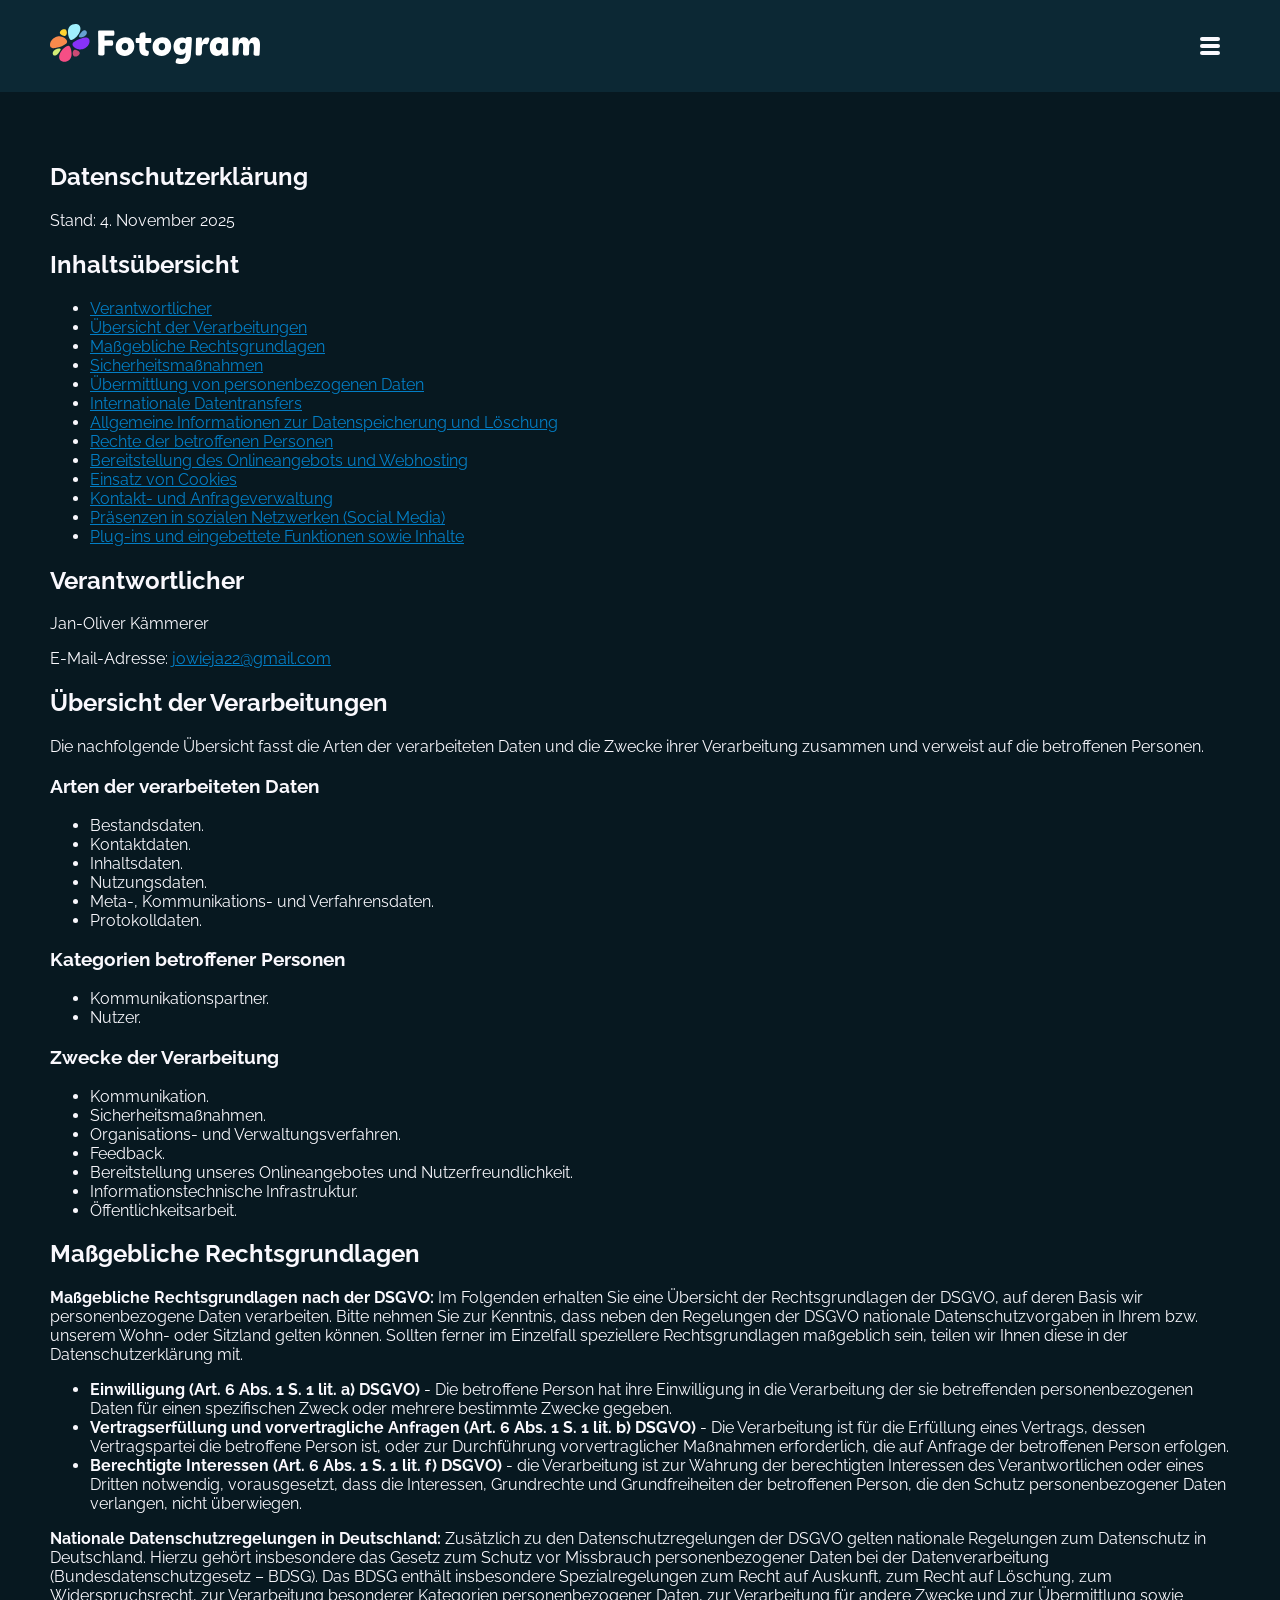
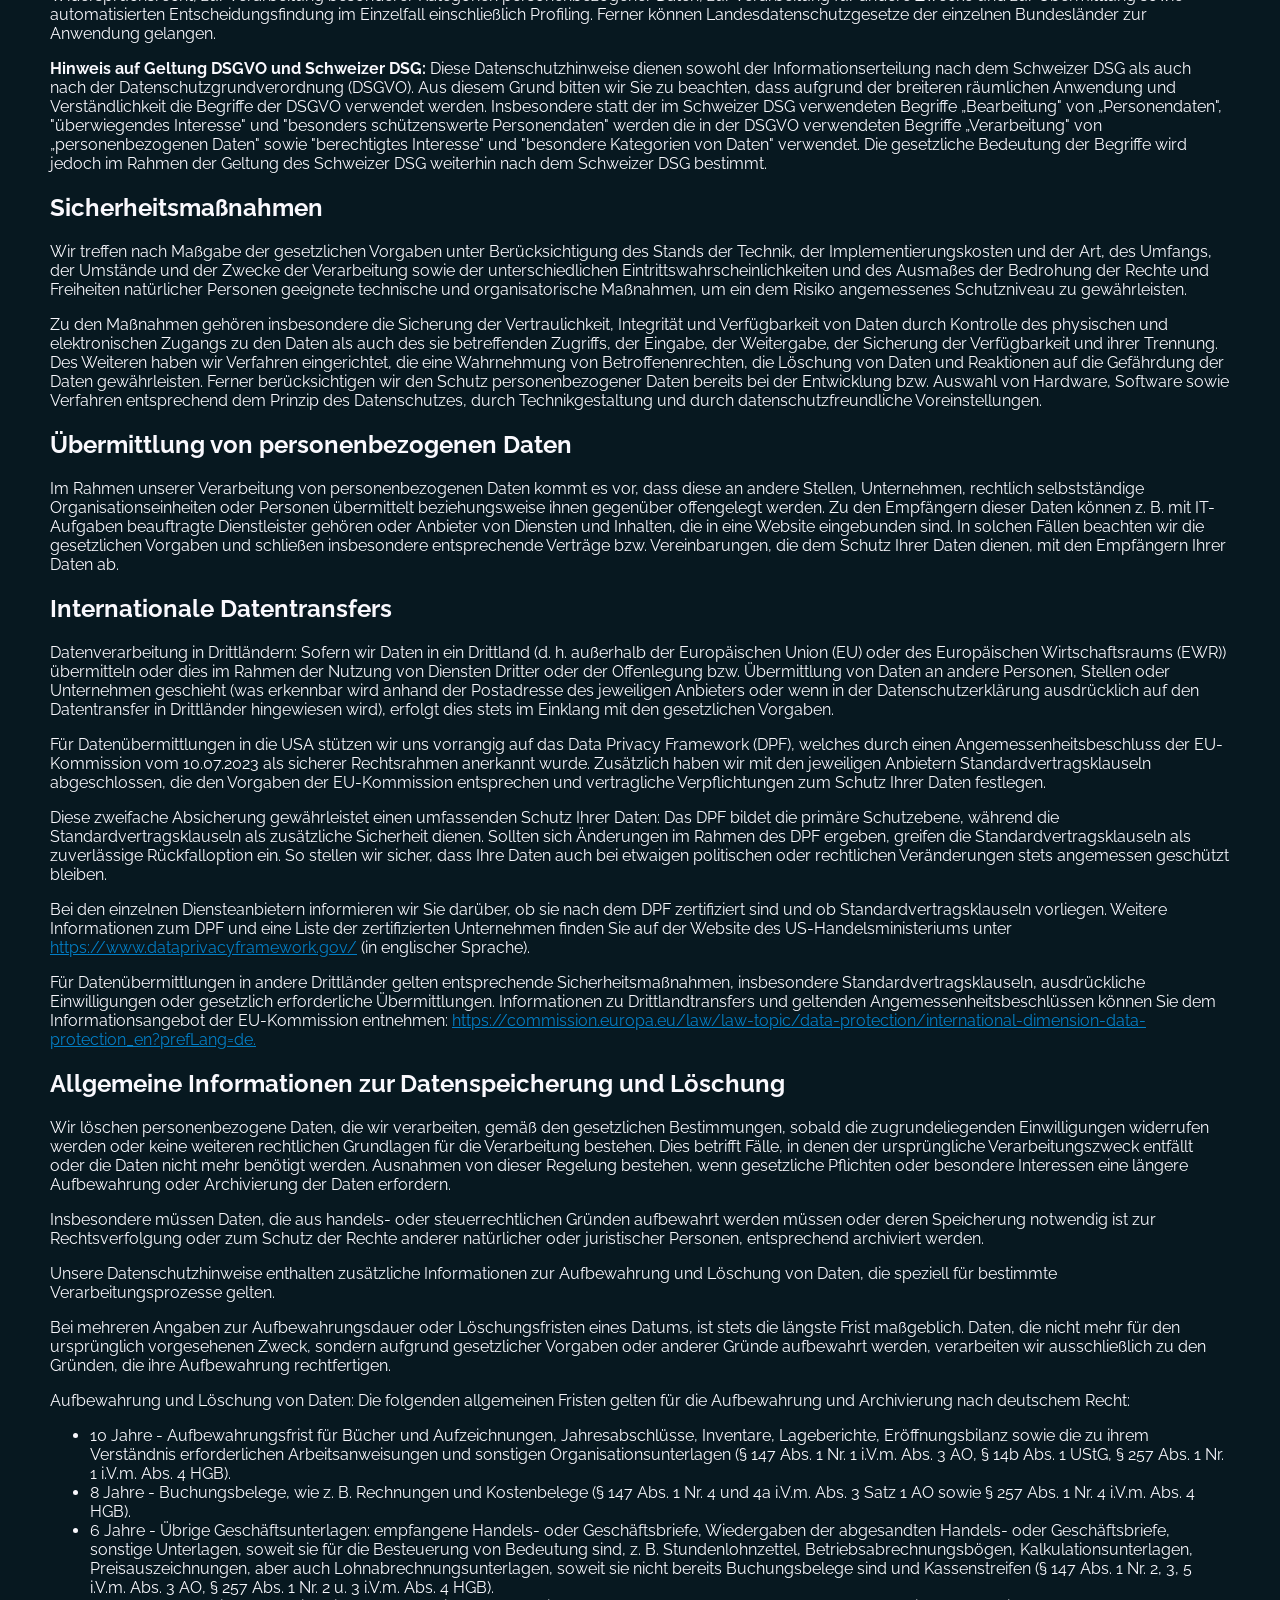
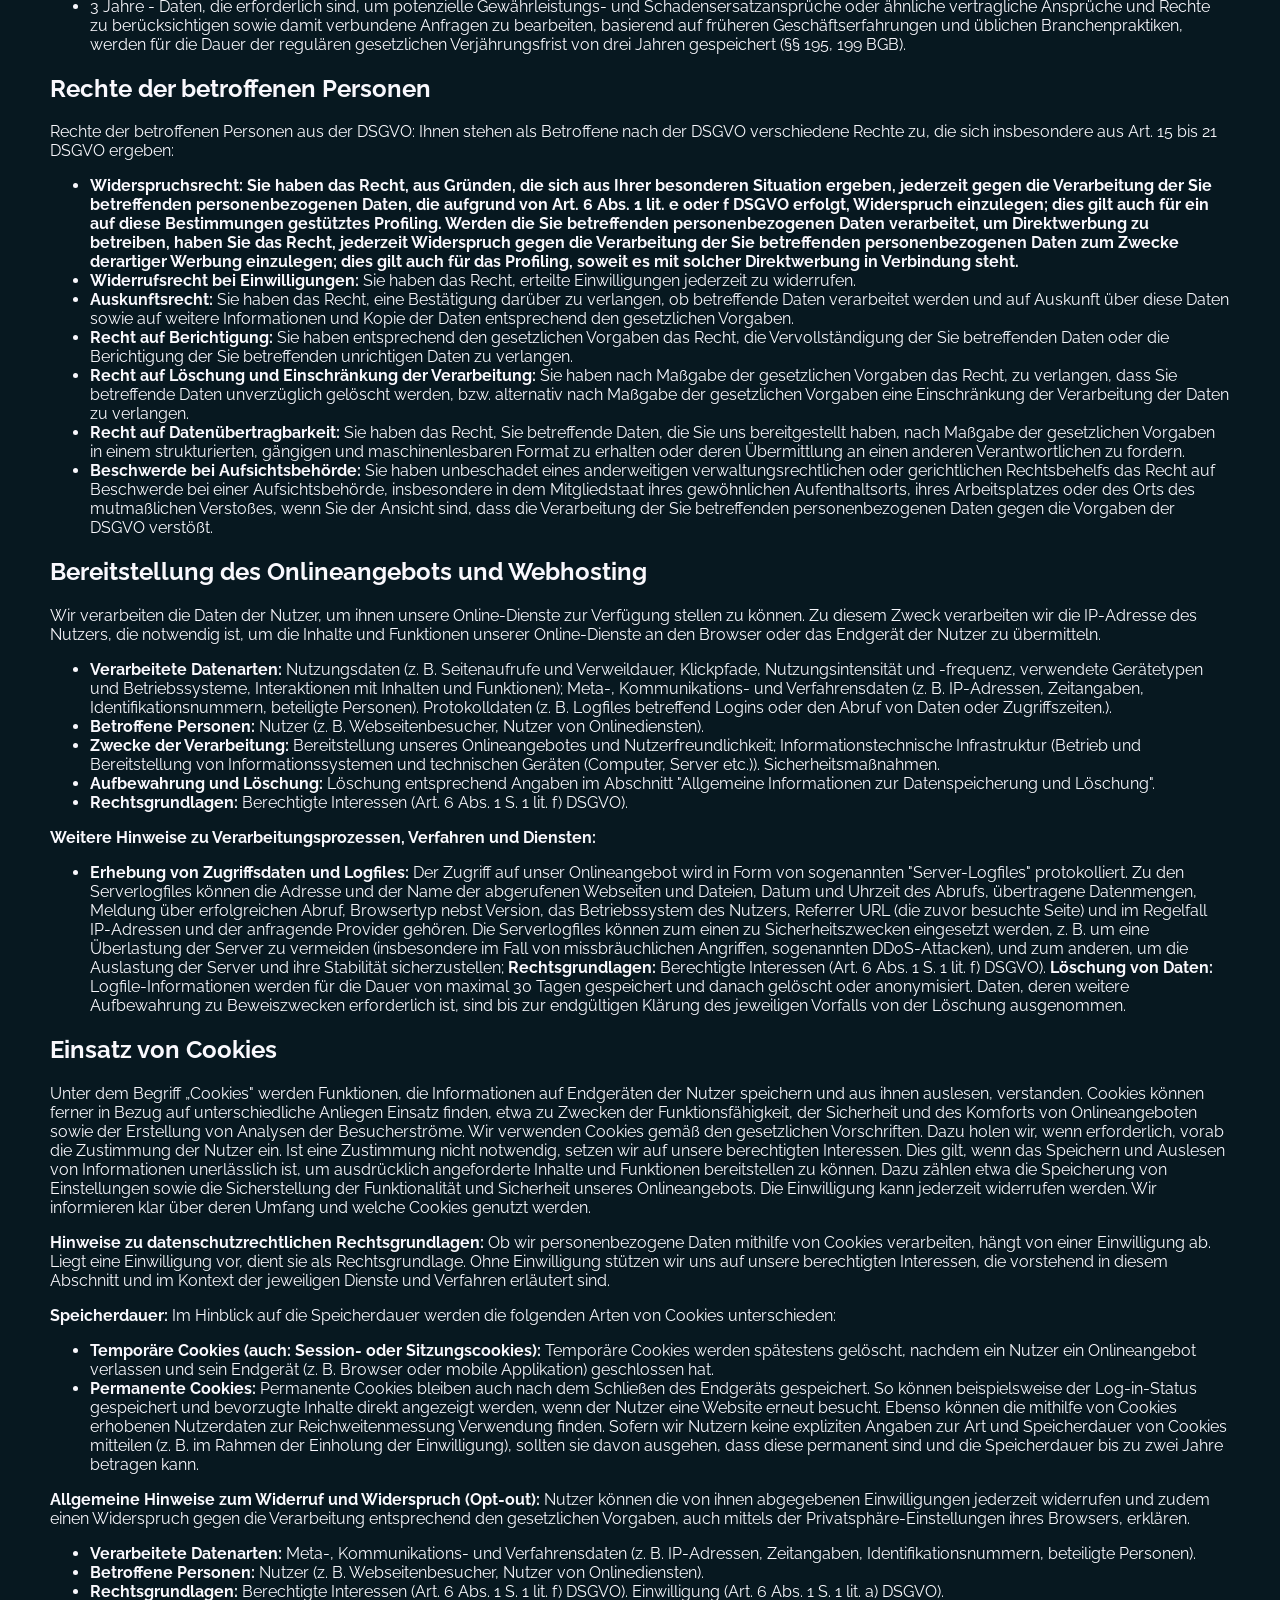
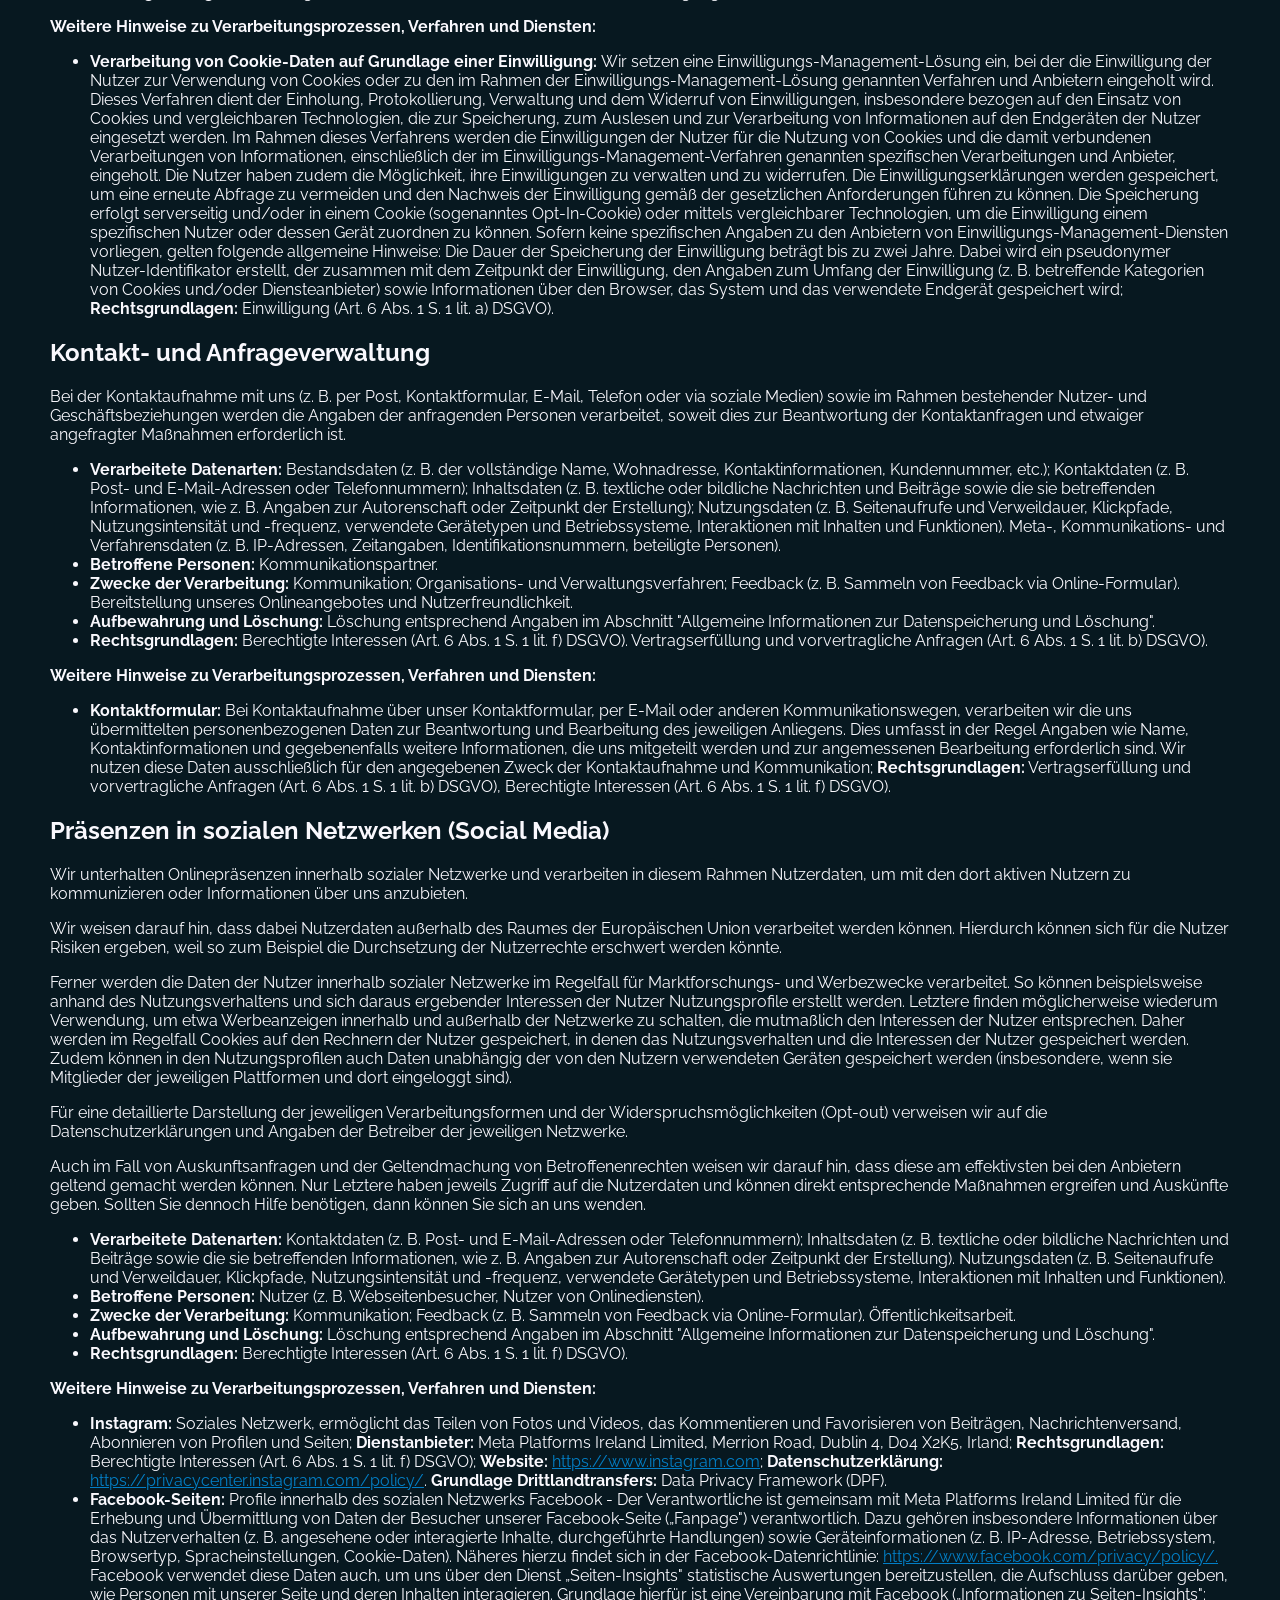
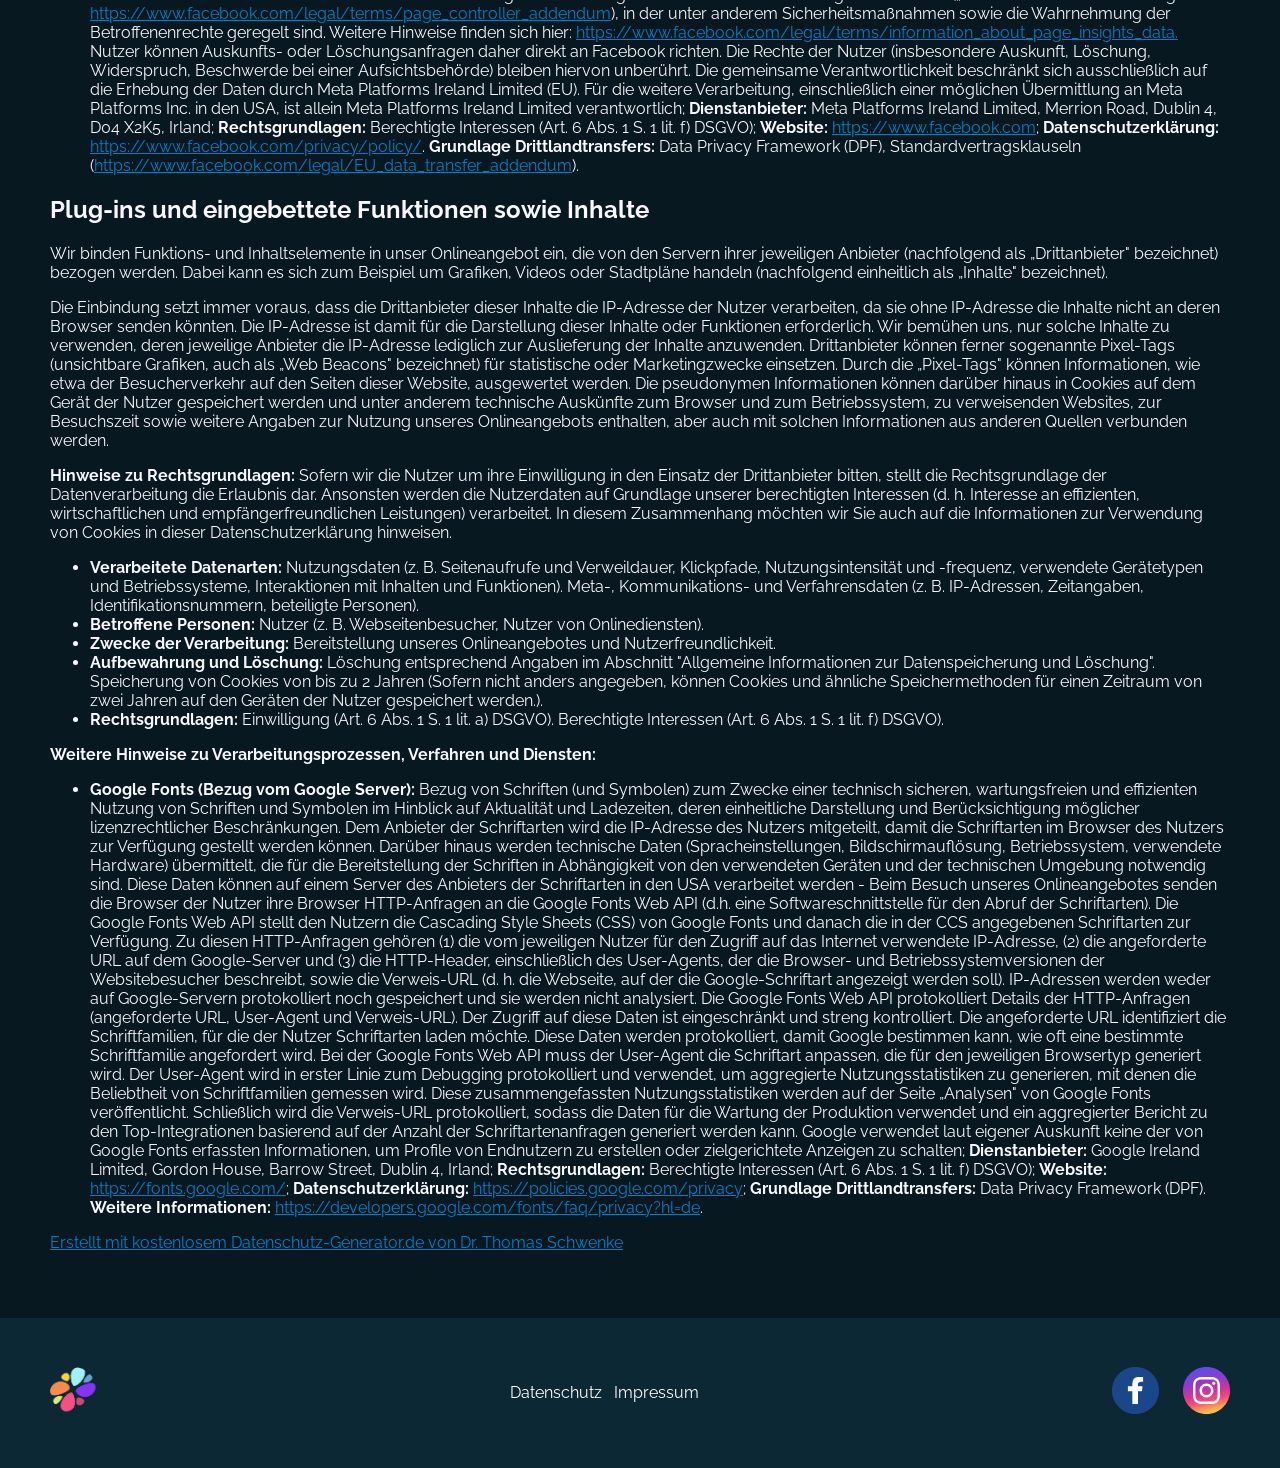
==== datenschutz.html @ 95f873d7 "Datenschutz html erstellt" ====
<!DOCTYPE html>
<html lang="en">

<head>
    <meta charset="UTF-8">
    <meta name="viewport" content="width=device-width, initial-scale=1.0">
    <title>Datenschutz</title>
    <link rel="stylesheet" href="datenschutz.css">
    <link rel="icon" href="/favicon.ico" type="image/x-icon">
    <link rel="icon" type="image/png" href="./img/favicon.png" sizes="32x32">
    <link rel="apple-touch-icon" sizes="180x180" href="./img/favicon.png">
</head>
<body>
    <header>
        <div class="header-content">
            <a href="index.html"><img src="./img/Fotogram_Logo.svg" alt="Fotogram Logo" class="logo-image"></a>

            <button id="menu-toggle" class="menu-toggle" aria-label="Menü öffnen">
                <div class="bar"></div>
                <div class="bar"></div>
                <div class="bar"></div>
            </button>
        </div>

        <div id="side-menu" class="side-menu">
            <nav>
                <ul>
                    <li><a href="index.html">Alle Fotos</a></li>
                    <li><a href="index.html">Alben</a></li>
                    <li><a href="datenschutz.html">Datenschutz</a></li>
                    <li><a href="impressum.html">Impressum</a></li>
                    <li><a href="kontakt.html">Kontakt</a></li> 
                </ul>
            </nav>
        </div>
    </header>

    <main>
    <section class="data-protection-section">
        <h1>Datenschutzerklärung</h1>
        <p>Stand: 4. November 2025</p>
        <h2>Inhaltsübersicht</h2>
        <ul class="index">
            <li><a class="index-link" href="#m3">Verantwortlicher</a></li>
            <li><a class="index-link" href="#mOverview">Übersicht der Verarbeitungen</a></li>
            <li><a class="index-link" href="#m2427">Maßgebliche Rechtsgrundlagen</a></li>
            <li><a class="index-link" href="#m27">Sicherheitsmaßnahmen</a></li>
            <li><a class="index-link" href="#m25">Übermittlung von personenbezogenen Daten</a></li>
            <li><a class="index-link" href="#m24">Internationale Datentransfers</a></li>
            <li><a class="index-link" href="#m12">Allgemeine Informationen zur Datenspeicherung und Löschung</a></li>
            <li><a class="index-link" href="#m10">Rechte der betroffenen Personen</a></li>
            <li><a class="index-link" href="#m225">Bereitstellung des Onlineangebots und Webhosting</a></li>
            <li><a class="index-link" href="#m134">Einsatz von Cookies</a></li>
            <li><a class="index-link" href="#m182">Kontakt- und Anfrageverwaltung</a></li>
            <li><a class="index-link" href="#m136">Präsenzen in sozialen Netzwerken (Social Media)</a></li>
            <li><a class="index-link" href="#m328">Plug-ins und eingebettete Funktionen sowie Inhalte</a></li>
        </ul>
        <h2 id="m3">Verantwortlicher</h2>
        <p>Jan-Oliver Kämmerer</p>
        <p>E-Mail-Adresse: <a href="mailto:jowieja22@gmail.com">jowieja22@gmail.com</a></p>

        <h2 id="mOverview">Übersicht der Verarbeitungen</h2>
        <p>Die nachfolgende Übersicht fasst die Arten der verarbeiteten Daten und die Zwecke ihrer Verarbeitung zusammen und verweist auf die betroffenen Personen.</p>
        <h3>Arten der verarbeiteten Daten</h3>
        <ul>
            <li>Bestandsdaten.</li>
            <li>Kontaktdaten.</li>
            <li>Inhaltsdaten.</li>
            <li>Nutzungsdaten.</li>
            <li>Meta-, Kommunikations- und Verfahrensdaten.</li>
            <li>Protokolldaten.</li>
        </ul>
        <h3>Kategorien betroffener Personen</h3>
        <ul>
            <li>Kommunikationspartner.</li>
            <li>Nutzer.</li>
        </ul>
        <h3>Zwecke der Verarbeitung</h3>
        <ul>
            <li>Kommunikation.</li>
            <li>Sicherheitsmaßnahmen.</li>
            <li>Organisations- und Verwaltungsverfahren.</li>
            <li>Feedback.</li>
            <li>Bereitstellung unseres Onlineangebotes und Nutzerfreundlichkeit.</li>
            <li>Informationstechnische Infrastruktur.</li>
            <li>Öffentlichkeitsarbeit.</li>
        </ul>
        <h2 id="m2427">Maßgebliche Rechtsgrundlagen</h2>
        <p><strong>Maßgebliche Rechtsgrundlagen nach der DSGVO: </strong>Im Folgenden erhalten Sie eine Übersicht der Rechtsgrundlagen der DSGVO, auf deren Basis wir personenbezogene Daten verarbeiten. Bitte nehmen Sie zur Kenntnis, dass neben den Regelungen
            der DSGVO nationale Datenschutzvorgaben in Ihrem bzw. unserem Wohn- oder Sitzland gelten können. Sollten ferner im Einzelfall speziellere Rechtsgrundlagen maßgeblich sein, teilen wir Ihnen diese in der Datenschutzerklärung mit.</p>
        <ul>
            <li><strong>Einwilligung (Art. 6 Abs. 1 S. 1 lit. a) DSGVO)</strong> - Die betroffene Person hat ihre Einwilligung in die Verarbeitung der sie betreffenden personenbezogenen Daten für einen spezifischen Zweck oder mehrere bestimmte Zwecke gegeben.</li>
            <li><strong>Vertragserfüllung und vorvertragliche Anfragen (Art. 6 Abs. 1 S. 1 lit. b) DSGVO)</strong> - Die Verarbeitung ist für die Erfüllung eines Vertrags, dessen Vertragspartei die betroffene Person ist, oder zur Durchführung vorvertraglicher
                Maßnahmen erforderlich, die auf Anfrage der betroffenen Person erfolgen.</li>
            <li><strong>Berechtigte Interessen (Art. 6 Abs. 1 S. 1 lit. f) DSGVO)</strong> - die Verarbeitung ist zur Wahrung der berechtigten Interessen des Verantwortlichen oder eines Dritten notwendig, vorausgesetzt, dass die Interessen, Grundrechte und
                Grundfreiheiten der betroffenen Person, die den Schutz personenbezogener Daten verlangen, nicht überwiegen.</li>
        </ul>
        <p><strong>Nationale Datenschutzregelungen in Deutschland: </strong>Zusätzlich zu den Datenschutzregelungen der DSGVO gelten nationale Regelungen zum Datenschutz in Deutschland. Hierzu gehört insbesondere das Gesetz zum Schutz vor Missbrauch personenbezogener
            Daten bei der Datenverarbeitung (Bundesdatenschutzgesetz – BDSG). Das BDSG enthält insbesondere Spezialregelungen zum Recht auf Auskunft, zum Recht auf Löschung, zum Widerspruchsrecht, zur Verarbeitung besonderer Kategorien personenbezogener
            Daten, zur Verarbeitung für andere Zwecke und zur Übermittlung sowie automatisierten Entscheidungsfindung im Einzelfall einschließlich Profiling. Ferner können Landesdatenschutzgesetze der einzelnen Bundesländer zur Anwendung gelangen.</p>
        <p><strong>Hinweis auf Geltung DSGVO und Schweizer DSG: </strong>Diese Datenschutzhinweise dienen sowohl der Informationserteilung nach dem Schweizer DSG als auch nach der Datenschutzgrundverordnung (DSGVO). Aus diesem Grund bitten wir Sie zu beachten,
            dass aufgrund der breiteren räumlichen Anwendung und Verständlichkeit die Begriffe der DSGVO verwendet werden. Insbesondere statt der im Schweizer DSG verwendeten Begriffe „Bearbeitung" von „Personendaten", "überwiegendes Interesse" und "besonders
            schützenswerte Personendaten" werden die in der DSGVO verwendeten Begriffe „Verarbeitung" von „personenbezogenen Daten" sowie "berechtigtes Interesse" und "besondere Kategorien von Daten" verwendet. Die gesetzliche Bedeutung der Begriffe wird
            jedoch im Rahmen der Geltung des Schweizer DSG weiterhin nach dem Schweizer DSG bestimmt.</p>

        <h2 id="m27">Sicherheitsmaßnahmen</h2>
        <p>Wir treffen nach Maßgabe der gesetzlichen Vorgaben unter Berücksichtigung des Stands der Technik, der Implementierungskosten und der Art, des Umfangs, der Umstände und der Zwecke der Verarbeitung sowie der unterschiedlichen Eintrittswahrscheinlichkeiten
            und des Ausmaßes der Bedrohung der Rechte und Freiheiten natürlicher Personen geeignete technische und organisatorische Maßnahmen, um ein dem Risiko angemessenes Schutzniveau zu gewährleisten.</p>
        <p>Zu den Maßnahmen gehören insbesondere die Sicherung der Vertraulichkeit, Integrität und Verfügbarkeit von Daten durch Kontrolle des physischen und elektronischen Zugangs zu den Daten als auch des sie betreffenden Zugriffs, der Eingabe, der Weitergabe,
            der Sicherung der Verfügbarkeit und ihrer Trennung. Des Weiteren haben wir Verfahren eingerichtet, die eine Wahrnehmung von Betroffenenrechten, die Löschung von Daten und Reaktionen auf die Gefährdung der Daten gewährleisten. Ferner berücksichtigen
            wir den Schutz personenbezogener Daten bereits bei der Entwicklung bzw. Auswahl von Hardware, Software sowie Verfahren entsprechend dem Prinzip des Datenschutzes, durch Technikgestaltung und durch datenschutzfreundliche Voreinstellungen.</p>

        <h2 id="m25">Übermittlung von personenbezogenen Daten</h2>
        <p>Im Rahmen unserer Verarbeitung von personenbezogenen Daten kommt es vor, dass diese an andere Stellen, Unternehmen, rechtlich selbstständige Organisationseinheiten oder Personen übermittelt beziehungsweise ihnen gegenüber offengelegt werden. Zu
            den Empfängern dieser Daten können z. B. mit IT-Aufgaben beauftragte Dienstleister gehören oder Anbieter von Diensten und Inhalten, die in eine Website eingebunden sind. In solchen Fällen beachten wir die gesetzlichen Vorgaben und schließen
            insbesondere entsprechende Verträge bzw. Vereinbarungen, die dem Schutz Ihrer Daten dienen, mit den Empfängern Ihrer Daten ab.</p>

        <h2 id="m24">Internationale Datentransfers</h2>
        <p>Datenverarbeitung in Drittländern: Sofern wir Daten in ein Drittland (d. h. außerhalb der Europäischen Union (EU) oder des Europäischen Wirtschaftsraums (EWR)) übermitteln oder dies im Rahmen der Nutzung von Diensten Dritter oder der Offenlegung
            bzw. Übermittlung von Daten an andere Personen, Stellen oder Unternehmen geschieht (was erkennbar wird anhand der Postadresse des jeweiligen Anbieters oder wenn in der Datenschutzerklärung ausdrücklich auf den Datentransfer in Drittländer
            hingewiesen wird), erfolgt dies stets im Einklang mit den gesetzlichen Vorgaben.</p>
        <p>Für Datenübermittlungen in die USA stützen wir uns vorrangig auf das Data Privacy Framework (DPF), welches durch einen Angemessenheitsbeschluss der EU-Kommission vom 10.07.2023 als sicherer Rechtsrahmen anerkannt wurde. Zusätzlich haben wir mit
            den jeweiligen Anbietern Standardvertragsklauseln abgeschlossen, die den Vorgaben der EU-Kommission entsprechen und vertragliche Verpflichtungen zum Schutz Ihrer Daten festlegen.</p>
        <p>Diese zweifache Absicherung gewährleistet einen umfassenden Schutz Ihrer Daten: Das DPF bildet die primäre Schutzebene, während die Standardvertragsklauseln als zusätzliche Sicherheit dienen. Sollten sich Änderungen im Rahmen des DPF ergeben,
            greifen die Standardvertragsklauseln als zuverlässige Rückfalloption ein. So stellen wir sicher, dass Ihre Daten auch bei etwaigen politischen oder rechtlichen Veränderungen stets angemessen geschützt bleiben.</p>
        <p>Bei den einzelnen Diensteanbietern informieren wir Sie darüber, ob sie nach dem DPF zertifiziert sind und ob Standardvertragsklauseln vorliegen. Weitere Informationen zum DPF und eine Liste der zertifizierten Unternehmen finden Sie auf der Website
            des US-Handelsministeriums unter <a href="https://www.dataprivacyframework.gov/" target="_blank">https://www.dataprivacyframework.gov/</a> (in englischer Sprache).</p>
        <p>Für Datenübermittlungen in andere Drittländer gelten entsprechende Sicherheitsmaßnahmen, insbesondere Standardvertragsklauseln, ausdrückliche Einwilligungen oder gesetzlich erforderliche Übermittlungen. Informationen zu Drittlandtransfers und
            geltenden Angemessenheitsbeschlüssen können Sie dem Informationsangebot der EU-Kommission entnehmen: <a href="https://commission.europa.eu/law/law-topic/data-protection/international-dimension-data-protection_en?prefLang=de" target="_blank">https://commission.europa.eu/law/law-topic/data-protection/international-dimension-data-protection_en?prefLang=de.</a></p>

        <h2 id="m12">Allgemeine Informationen zur Datenspeicherung und Löschung</h2>
        <p>Wir löschen personenbezogene Daten, die wir verarbeiten, gemäß den gesetzlichen Bestimmungen, sobald die zugrundeliegenden Einwilligungen widerrufen werden oder keine weiteren rechtlichen Grundlagen für die Verarbeitung bestehen. Dies betrifft
            Fälle, in denen der ursprüngliche Verarbeitungszweck entfällt oder die Daten nicht mehr benötigt werden. Ausnahmen von dieser Regelung bestehen, wenn gesetzliche Pflichten oder besondere Interessen eine längere Aufbewahrung oder Archivierung
            der Daten erfordern.
        </p>
        <p>Insbesondere müssen Daten, die aus handels- oder steuerrechtlichen Gründen aufbewahrt werden müssen oder deren Speicherung notwendig ist zur Rechtsverfolgung oder zum Schutz der Rechte anderer natürlicher oder juristischer Personen, entsprechend
            archiviert werden.
        </p>
        <p>Unsere Datenschutzhinweise enthalten zusätzliche Informationen zur Aufbewahrung und Löschung von Daten, die speziell für bestimmte Verarbeitungsprozesse gelten.</p>
        <p>Bei mehreren Angaben zur Aufbewahrungsdauer oder Löschungsfristen eines Datums, ist stets die längste Frist maßgeblich. Daten, die nicht mehr für den ursprünglich vorgesehenen Zweck, sondern aufgrund gesetzlicher Vorgaben oder anderer Gründe aufbewahrt
            werden, verarbeiten wir ausschließlich zu den Gründen, die ihre Aufbewahrung rechtfertigen.</p>
        <p>Aufbewahrung und Löschung von Daten: Die folgenden allgemeinen Fristen gelten für die Aufbewahrung und Archivierung nach deutschem Recht:</p>
        <ul>
            <li>10 Jahre - Aufbewahrungsfrist für Bücher und Aufzeichnungen, Jahresabschlüsse, Inventare, Lageberichte, Eröffnungsbilanz sowie die zu ihrem Verständnis erforderlichen Arbeitsanweisungen und sonstigen Organisationsunterlagen (§ 147 Abs. 1 Nr.
                1 i.V.m. Abs. 3 AO, § 14b Abs. 1 UStG, § 257 Abs. 1 Nr. 1 i.V.m. Abs. 4 HGB).</li>
            <li>8 Jahre - Buchungsbelege, wie z. B. Rechnungen und Kostenbelege (§ 147 Abs. 1 Nr. 4 und 4a i.V.m. Abs. 3 Satz 1 AO sowie § 257 Abs. 1 Nr. 4 i.V.m. Abs. 4 HGB).</li>
            <li>6 Jahre - Übrige Geschäftsunterlagen: empfangene Handels- oder Geschäftsbriefe, Wiedergaben der abgesandten Handels- oder Geschäftsbriefe, sonstige Unterlagen, soweit sie für die Besteuerung von Bedeutung sind, z. B. Stundenlohnzettel, Betriebsabrechnungsbögen,
                Kalkulationsunterlagen, Preisauszeichnungen, aber auch Lohnabrechnungsunterlagen, soweit sie nicht bereits Buchungsbelege sind und Kassenstreifen (§ 147 Abs. 1 Nr. 2, 3, 5 i.V.m. Abs. 3 AO, § 257 Abs. 1 Nr. 2 u. 3 i.V.m. Abs. 4 HGB).</li>
            <li>3 Jahre - Daten, die erforderlich sind, um potenzielle Gewährleistungs- und Schadensersatzansprüche oder ähnliche vertragliche Ansprüche und Rechte zu berücksichtigen sowie damit verbundene Anfragen zu bearbeiten, basierend auf früheren Geschäftserfahrungen
                und üblichen Branchenpraktiken, werden für die Dauer der regulären gesetzlichen Verjährungsfrist von drei Jahren gespeichert (§§ 195, 199 BGB).</li>
        </ul>

        <h2 id="m10">Rechte der betroffenen Personen</h2>
        <p>Rechte der betroffenen Personen aus der DSGVO: Ihnen stehen als Betroffene nach der DSGVO verschiedene Rechte zu, die sich insbesondere aus Art. 15 bis 21 DSGVO ergeben:</p>
        <ul>
            <li><strong>Widerspruchsrecht: Sie haben das Recht, aus Gründen, die sich aus Ihrer besonderen Situation ergeben, jederzeit gegen die Verarbeitung der Sie betreffenden personenbezogenen Daten, die aufgrund von Art. 6 Abs. 1 lit. e oder f DSGVO erfolgt, Widerspruch einzulegen; dies gilt auch für ein auf diese Bestimmungen gestütztes Profiling. Werden die Sie betreffenden personenbezogenen Daten verarbeitet, um Direktwerbung zu betreiben, haben Sie das Recht, jederzeit Widerspruch gegen die Verarbeitung der Sie betreffenden personenbezogenen Daten zum Zwecke derartiger Werbung einzulegen; dies gilt auch für das Profiling, soweit es mit solcher Direktwerbung in Verbindung steht.</strong></li>
            <li><strong>Widerrufsrecht bei Einwilligungen:</strong> Sie haben das Recht, erteilte Einwilligungen jederzeit zu widerrufen.</li>
            <li><strong>Auskunftsrecht:</strong> Sie haben das Recht, eine Bestätigung darüber zu verlangen, ob betreffende Daten verarbeitet werden und auf Auskunft über diese Daten sowie auf weitere Informationen und Kopie der Daten entsprechend den gesetzlichen
                Vorgaben.
            </li>
            <li><strong>Recht auf Berichtigung:</strong> Sie haben entsprechend den gesetzlichen Vorgaben das Recht, die Vervollständigung der Sie betreffenden Daten oder die Berichtigung der Sie betreffenden unrichtigen Daten zu verlangen.</li>
            <li><strong>Recht auf Löschung und Einschränkung der Verarbeitung:</strong> Sie haben nach Maßgabe der gesetzlichen Vorgaben das Recht, zu verlangen, dass Sie betreffende Daten unverzüglich gelöscht werden, bzw. alternativ nach Maßgabe der gesetzlichen
                Vorgaben eine Einschränkung der Verarbeitung der Daten zu verlangen.</li>
            <li><strong>Recht auf Datenübertragbarkeit:</strong> Sie haben das Recht, Sie betreffende Daten, die Sie uns bereitgestellt haben, nach Maßgabe der gesetzlichen Vorgaben in einem strukturierten, gängigen und maschinenlesbaren Format zu erhalten
                oder deren Übermittlung an einen anderen Verantwortlichen zu fordern.</li>
            <li><strong>Beschwerde bei Aufsichtsbehörde:</strong> Sie haben unbeschadet eines anderweitigen verwaltungsrechtlichen oder gerichtlichen Rechtsbehelfs das Recht auf Beschwerde bei einer Aufsichtsbehörde, insbesondere in dem Mitgliedstaat ihres
                gewöhnlichen Aufenthaltsorts, ihres Arbeitsplatzes oder des Orts des mutmaßlichen Verstoßes, wenn Sie der Ansicht sind, dass die Verarbeitung der Sie betreffenden personenbezogenen Daten gegen die Vorgaben der DSGVO verstößt.</li>
        </ul>

        <h2 id="m225">Bereitstellung des Onlineangebots und Webhosting</h2>
        <p>Wir verarbeiten die Daten der Nutzer, um ihnen unsere Online-Dienste zur Verfügung stellen zu können. Zu diesem Zweck verarbeiten wir die IP-Adresse des Nutzers, die notwendig ist, um die Inhalte und Funktionen unserer Online-Dienste an den Browser
            oder das Endgerät der Nutzer zu übermitteln.</p>
        <ul class="m-elements">
            <li><strong>Verarbeitete Datenarten:</strong> Nutzungsdaten (z. B. Seitenaufrufe und Verweildauer, Klickpfade, Nutzungsintensität und -frequenz, verwendete Gerätetypen und Betriebssysteme, Interaktionen mit Inhalten und Funktionen); Meta-, Kommunikations-
                und Verfahrensdaten (z. B. IP-Adressen, Zeitangaben, Identifikationsnummern, beteiligte Personen). Protokolldaten (z. B. Logfiles betreffend Logins oder den Abruf von Daten oder Zugriffszeiten.).</li>
            <li><strong>Betroffene Personen:</strong> Nutzer (z. B. Webseitenbesucher, Nutzer von Onlinediensten).</li>
            <li><strong>Zwecke der Verarbeitung:</strong> Bereitstellung unseres Onlineangebotes und Nutzerfreundlichkeit; Informationstechnische Infrastruktur (Betrieb und Bereitstellung von Informationssystemen und technischen Geräten (Computer, Server
                etc.)). Sicherheitsmaßnahmen.
            </li>
            <li><strong>Aufbewahrung und Löschung:</strong> Löschung entsprechend Angaben im Abschnitt "Allgemeine Informationen zur Datenspeicherung und Löschung".</li>
            <li class=""><strong>Rechtsgrundlagen:</strong> Berechtigte Interessen (Art. 6 Abs. 1 S. 1 lit. f) DSGVO).</li>
        </ul>
        <p><strong>Weitere Hinweise zu Verarbeitungsprozessen, Verfahren und Diensten:</strong></p>
        <ul class="m-elements">
            <li><strong>Erhebung von Zugriffsdaten und Logfiles: </strong>Der Zugriff auf unser Onlineangebot wird in Form von sogenannten "Server-Logfiles" protokolliert. Zu den Serverlogfiles können die Adresse und der Name der abgerufenen Webseiten und
                Dateien, Datum und Uhrzeit des Abrufs, übertragene Datenmengen, Meldung über erfolgreichen Abruf, Browsertyp nebst Version, das Betriebssystem des Nutzers, Referrer URL (die zuvor besuchte Seite) und im Regelfall IP-Adressen und der anfragende
                Provider gehören. Die Serverlogfiles können zum einen zu Sicherheitszwecken eingesetzt werden, z. B. um eine Überlastung der Server zu vermeiden (insbesondere im Fall von missbräuchlichen Angriffen, sogenannten DDoS-Attacken), und zum
                anderen, um die Auslastung der Server und ihre Stabilität sicherzustellen; <span class=""><strong>Rechtsgrundlagen:</strong> Berechtigte Interessen (Art. 6 Abs. 1 S. 1 lit. f) DSGVO). </span><strong>Löschung von Daten:</strong> Logfile-Informationen
                werden für die Dauer von maximal 30 Tagen gespeichert und danach gelöscht oder anonymisiert. Daten, deren weitere Aufbewahrung zu Beweiszwecken erforderlich ist, sind bis zur endgültigen Klärung des jeweiligen Vorfalls von der Löschung
                ausgenommen.
            </li>
        </ul>
        <h2 id="m134">Einsatz von Cookies</h2>
        <p>Unter dem Begriff „Cookies" werden Funktionen, die Informationen auf Endgeräten der Nutzer speichern und aus ihnen auslesen, verstanden. Cookies können ferner in Bezug auf unterschiedliche Anliegen Einsatz finden, etwa zu Zwecken der Funktionsfähigkeit,
            der Sicherheit und des Komforts von Onlineangeboten sowie der Erstellung von Analysen der Besucherströme. Wir verwenden Cookies gemäß den gesetzlichen Vorschriften. Dazu holen wir, wenn erforderlich, vorab die Zustimmung der Nutzer ein. Ist
            eine Zustimmung nicht notwendig, setzen wir auf unsere berechtigten Interessen. Dies gilt, wenn das Speichern und Auslesen von Informationen unerlässlich ist, um ausdrücklich angeforderte Inhalte und Funktionen bereitstellen zu können. Dazu
            zählen etwa die Speicherung von Einstellungen sowie die Sicherstellung der Funktionalität und Sicherheit unseres Onlineangebots. Die Einwilligung kann jederzeit widerrufen werden. Wir informieren klar über deren Umfang und welche Cookies genutzt
            werden.
        </p>
        <p><strong>Hinweise zu datenschutzrechtlichen Rechtsgrundlagen: </strong>Ob wir personenbezogene Daten mithilfe von Cookies verarbeiten, hängt von einer Einwilligung ab. Liegt eine Einwilligung vor, dient sie als Rechtsgrundlage. Ohne Einwilligung
            stützen wir uns auf unsere berechtigten Interessen, die vorstehend in diesem Abschnitt und im Kontext der jeweiligen Dienste und Verfahren erläutert sind.</p>
        <p><strong>Speicherdauer: </strong>Im Hinblick auf die Speicherdauer werden die folgenden Arten von Cookies unterschieden:</p>
        <ul>
            <li><strong>Temporäre Cookies (auch: Session- oder Sitzungscookies):</strong> Temporäre Cookies werden spätestens gelöscht, nachdem ein Nutzer ein Onlineangebot verlassen und sein Endgerät (z. B. Browser oder mobile Applikation) geschlossen hat.</li>
            <li><strong>Permanente Cookies:</strong> Permanente Cookies bleiben auch nach dem Schließen des Endgeräts gespeichert. So können beispielsweise der Log-in-Status gespeichert und bevorzugte Inhalte direkt angezeigt werden, wenn der Nutzer eine
                Website erneut besucht. Ebenso können die mithilfe von Cookies erhobenen Nutzerdaten zur Reichweitenmessung Verwendung finden. Sofern wir Nutzern keine expliziten Angaben zur Art und Speicherdauer von Cookies mitteilen (z. B. im Rahmen
                der Einholung der Einwilligung), sollten sie davon ausgehen, dass diese permanent sind und die Speicherdauer bis zu zwei Jahre betragen kann.</li>
        </ul>
        <p><strong>Allgemeine Hinweise zum Widerruf und Widerspruch (Opt-out): </strong>Nutzer können die von ihnen abgegebenen Einwilligungen jederzeit widerrufen und zudem einen Widerspruch gegen die Verarbeitung entsprechend den gesetzlichen Vorgaben,
            auch mittels der Privatsphäre-Einstellungen ihres Browsers, erklären.</p>
        <ul class="m-elements">
            <li><strong>Verarbeitete Datenarten:</strong> Meta-, Kommunikations- und Verfahrensdaten (z. B. IP-Adressen, Zeitangaben, Identifikationsnummern, beteiligte Personen).</li>
            <li><strong>Betroffene Personen:</strong> Nutzer (z. B. Webseitenbesucher, Nutzer von Onlinediensten).</li>
            <li class=""><strong>Rechtsgrundlagen:</strong> Berechtigte Interessen (Art. 6 Abs. 1 S. 1 lit. f) DSGVO). Einwilligung (Art. 6 Abs. 1 S. 1 lit. a) DSGVO).</li>
        </ul>
        <p><strong>Weitere Hinweise zu Verarbeitungsprozessen, Verfahren und Diensten:</strong></p>
        <ul class="m-elements">
            <li><strong>Verarbeitung von Cookie-Daten auf Grundlage einer Einwilligung: </strong>Wir setzen eine Einwilligungs-Management-Lösung ein, bei der die Einwilligung der Nutzer zur Verwendung von Cookies oder zu den im Rahmen der Einwilligungs-Management-Lösung
                genannten Verfahren und Anbietern eingeholt wird. Dieses Verfahren dient der Einholung, Protokollierung, Verwaltung und dem Widerruf von Einwilligungen, insbesondere bezogen auf den Einsatz von Cookies und vergleichbaren Technologien,
                die zur Speicherung, zum Auslesen und zur Verarbeitung von Informationen auf den Endgeräten der Nutzer eingesetzt werden. Im Rahmen dieses Verfahrens werden die Einwilligungen der Nutzer für die Nutzung von Cookies und die damit verbundenen
                Verarbeitungen von Informationen, einschließlich der im Einwilligungs-Management-Verfahren genannten spezifischen Verarbeitungen und Anbieter, eingeholt. Die Nutzer haben zudem die Möglichkeit, ihre Einwilligungen zu verwalten und zu widerrufen.
                Die Einwilligungserklärungen werden gespeichert, um eine erneute Abfrage zu vermeiden und den Nachweis der Einwilligung gemäß der gesetzlichen Anforderungen führen zu können. Die Speicherung erfolgt serverseitig und/oder in einem Cookie
                (sogenanntes Opt-In-Cookie) oder mittels vergleichbarer Technologien, um die Einwilligung einem spezifischen Nutzer oder dessen Gerät zuordnen zu können. Sofern keine spezifischen Angaben zu den Anbietern von Einwilligungs-Management-Diensten
                vorliegen, gelten folgende allgemeine Hinweise: Die Dauer der Speicherung der Einwilligung beträgt bis zu zwei Jahre. Dabei wird ein pseudonymer Nutzer-Identifikator erstellt, der zusammen mit dem Zeitpunkt der Einwilligung, den Angaben
                zum Umfang der Einwilligung (z. B. betreffende Kategorien von Cookies und/oder Diensteanbieter) sowie Informationen über den Browser, das System und das verwendete Endgerät gespeichert wird; <span class=""><strong>Rechtsgrundlagen:</strong> Einwilligung (Art. 6 Abs. 1 S. 1 lit. a) DSGVO).</span></li>
        </ul>
        <h2 id="m182">Kontakt- und Anfrageverwaltung</h2>
        <p>Bei der Kontaktaufnahme mit uns (z. B. per Post, Kontaktformular, E-Mail, Telefon oder via soziale Medien) sowie im Rahmen bestehender Nutzer- und Geschäftsbeziehungen werden die Angaben der anfragenden Personen verarbeitet, soweit dies zur Beantwortung
            der Kontaktanfragen und etwaiger angefragter Maßnahmen erforderlich ist.</p>
        <ul class="m-elements">
            <li><strong>Verarbeitete Datenarten:</strong> Bestandsdaten (z. B. der vollständige Name, Wohnadresse, Kontaktinformationen, Kundennummer, etc.); Kontaktdaten (z. B. Post- und E-Mail-Adressen oder Telefonnummern); Inhaltsdaten (z. B. textliche
                oder bildliche Nachrichten und Beiträge sowie die sie betreffenden Informationen, wie z. B. Angaben zur Autorenschaft oder Zeitpunkt der Erstellung); Nutzungsdaten (z. B. Seitenaufrufe und Verweildauer, Klickpfade, Nutzungsintensität und
                -frequenz, verwendete Gerätetypen und Betriebssysteme, Interaktionen mit Inhalten und Funktionen). Meta-, Kommunikations- und Verfahrensdaten (z. B. IP-Adressen, Zeitangaben, Identifikationsnummern, beteiligte Personen).</li>
            <li><strong>Betroffene Personen:</strong> Kommunikationspartner.</li>
            <li><strong>Zwecke der Verarbeitung:</strong> Kommunikation; Organisations- und Verwaltungsverfahren; Feedback (z. B. Sammeln von Feedback via Online-Formular). Bereitstellung unseres Onlineangebotes und Nutzerfreundlichkeit.</li>
            <li><strong>Aufbewahrung und Löschung:</strong> Löschung entsprechend Angaben im Abschnitt "Allgemeine Informationen zur Datenspeicherung und Löschung".</li>
            <li class=""><strong>Rechtsgrundlagen:</strong> Berechtigte Interessen (Art. 6 Abs. 1 S. 1 lit. f) DSGVO). Vertragserfüllung und vorvertragliche Anfragen (Art. 6 Abs. 1 S. 1 lit. b) DSGVO).</li>
        </ul>
        <p><strong>Weitere Hinweise zu Verarbeitungsprozessen, Verfahren und Diensten:</strong></p>
        <ul class="m-elements">
            <li><strong>Kontaktformular: </strong>Bei Kontaktaufnahme über unser Kontaktformular, per E-Mail oder anderen Kommunikationswegen, verarbeiten wir die uns übermittelten personenbezogenen Daten zur Beantwortung und Bearbeitung des jeweiligen Anliegens.
                Dies umfasst in der Regel Angaben wie Name, Kontaktinformationen und gegebenenfalls weitere Informationen, die uns mitgeteilt werden und zur angemessenen Bearbeitung erforderlich sind. Wir nutzen diese Daten ausschließlich für den angegebenen
                Zweck der Kontaktaufnahme und Kommunikation; <span class=""><strong>Rechtsgrundlagen:</strong> Vertragserfüllung und vorvertragliche Anfragen (Art. 6 Abs. 1 S. 1 lit. b) DSGVO), Berechtigte Interessen (Art. 6 Abs. 1 S. 1 lit. f) DSGVO).</span></li>
        </ul>
        <h2 id="m136">Präsenzen in sozialen Netzwerken (Social Media)</h2>
        <p>Wir unterhalten Onlinepräsenzen innerhalb sozialer Netzwerke und verarbeiten in diesem Rahmen Nutzerdaten, um mit den dort aktiven Nutzern zu kommunizieren oder Informationen über uns anzubieten.</p>
        <p>Wir weisen darauf hin, dass dabei Nutzerdaten außerhalb des Raumes der Europäischen Union verarbeitet werden können. Hierdurch können sich für die Nutzer Risiken ergeben, weil so zum Beispiel die Durchsetzung der Nutzerrechte erschwert werden
            könnte.
        </p>
        <p>Ferner werden die Daten der Nutzer innerhalb sozialer Netzwerke im Regelfall für Marktforschungs- und Werbezwecke verarbeitet. So können beispielsweise anhand des Nutzungsverhaltens und sich daraus ergebender Interessen der Nutzer Nutzungsprofile
            erstellt werden. Letztere finden möglicherweise wiederum Verwendung, um etwa Werbeanzeigen innerhalb und außerhalb der Netzwerke zu schalten, die mutmaßlich den Interessen der Nutzer entsprechen. Daher werden im Regelfall Cookies auf den Rechnern
            der Nutzer gespeichert, in denen das Nutzungsverhalten und die Interessen der Nutzer gespeichert werden. Zudem können in den Nutzungsprofilen auch Daten unabhängig der von den Nutzern verwendeten Geräten gespeichert werden (insbesondere, wenn
            sie Mitglieder der jeweiligen Plattformen und dort eingeloggt sind).</p>
        <p>Für eine detaillierte Darstellung der jeweiligen Verarbeitungsformen und der Widerspruchsmöglichkeiten (Opt-out) verweisen wir auf die Datenschutzerklärungen und Angaben der Betreiber der jeweiligen Netzwerke.</p>
        <p>Auch im Fall von Auskunftsanfragen und der Geltendmachung von Betroffenenrechten weisen wir darauf hin, dass diese am effektivsten bei den Anbietern geltend gemacht werden können. Nur Letztere haben jeweils Zugriff auf die Nutzerdaten und können
            direkt entsprechende Maßnahmen ergreifen und Auskünfte geben. Sollten Sie dennoch Hilfe benötigen, dann können Sie sich an uns wenden.</p>
        <ul class="m-elements">
            <li><strong>Verarbeitete Datenarten:</strong> Kontaktdaten (z. B. Post- und E-Mail-Adressen oder Telefonnummern); Inhaltsdaten (z. B. textliche oder bildliche Nachrichten und Beiträge sowie die sie betreffenden Informationen, wie z. B. Angaben
                zur Autorenschaft oder Zeitpunkt der Erstellung). Nutzungsdaten (z. B. Seitenaufrufe und Verweildauer, Klickpfade, Nutzungsintensität und -frequenz, verwendete Gerätetypen und Betriebssysteme, Interaktionen mit Inhalten und Funktionen).</li>
            <li><strong>Betroffene Personen:</strong> Nutzer (z. B. Webseitenbesucher, Nutzer von Onlinediensten).</li>
            <li><strong>Zwecke der Verarbeitung:</strong> Kommunikation; Feedback (z. B. Sammeln von Feedback via Online-Formular). Öffentlichkeitsarbeit.</li>
            <li><strong>Aufbewahrung und Löschung:</strong> Löschung entsprechend Angaben im Abschnitt "Allgemeine Informationen zur Datenspeicherung und Löschung".</li>
            <li class=""><strong>Rechtsgrundlagen:</strong> Berechtigte Interessen (Art. 6 Abs. 1 S. 1 lit. f) DSGVO).</li>
        </ul>
        <p><strong>Weitere Hinweise zu Verarbeitungsprozessen, Verfahren und Diensten:</strong></p>
        <ul class="m-elements">
            <li><strong>Instagram: </strong>Soziales Netzwerk, ermöglicht das Teilen von Fotos und Videos, das Kommentieren und Favorisieren von Beiträgen, Nachrichtenversand, Abonnieren von Profilen und Seiten; <strong>Dienstanbieter:</strong> Meta Platforms
                Ireland Limited, Merrion Road, Dublin 4, D04 X2K5, Irland; <span class=""><strong>Rechtsgrundlagen:</strong> Berechtigte Interessen (Art. 6 Abs. 1 S. 1 lit. f) DSGVO); </span><strong>Website:</strong> <a href="https://www.instagram.com"
                    target="_blank">https://www.instagram.com</a>;
                <strong>Datenschutzerklärung:</strong> <a href="https://privacycenter.instagram.com/policy/" target="_blank">https://privacycenter.instagram.com/policy/</a>. <strong>Grundlage Drittlandtransfers:</strong> Data Privacy Framework (DPF).</li>
            <li><strong>Facebook-Seiten: </strong>Profile innerhalb des sozialen Netzwerks Facebook - Der Verantwortliche ist gemeinsam mit Meta Platforms Ireland Limited für die Erhebung und Übermittlung von Daten der Besucher unserer Facebook-Seite („Fanpage")
                verantwortlich. Dazu gehören insbesondere Informationen über das Nutzerverhalten (z. B. angesehene oder interagierte Inhalte, durchgeführte Handlungen) sowie Geräteinformationen (z. B. IP-Adresse, Betriebssystem, Browsertyp, Spracheinstellungen,
                Cookie-Daten). Näheres hierzu findet sich in der Facebook-Datenrichtlinie: <a href="https://www.facebook.com/privacy/policy/" target="_blank">https://www.facebook.com/privacy/policy/.</a> Facebook verwendet diese Daten auch, um uns über
                den Dienst „Seiten-Insights" statistische Auswertungen bereitzustellen, die Aufschluss darüber geben, wie Personen mit unserer Seite und deren Inhalten interagieren. Grundlage hierfür ist eine Vereinbarung mit Facebook („Informationen
                zu Seiten-Insights":
                <a href="https://www.facebook.com/legal/terms/page_controller_addendum" target="_blank">https://www.facebook.com/legal/terms/page_controller_addendum</a>), in der unter anderem Sicherheitsmaßnahmen sowie die Wahrnehmung der Betroffenenrechte
                geregelt sind. Weitere Hinweise finden sich hier: <a href="https://www.facebook.com/legal/terms/information_about_page_insights_data" target="_blank">https://www.facebook.com/legal/terms/information_about_page_insights_data.</a> Nutzer
                können Auskunfts- oder Löschungsanfragen daher direkt an Facebook richten. Die Rechte der Nutzer (insbesondere Auskunft, Löschung, Widerspruch, Beschwerde bei einer Aufsichtsbehörde) bleiben hiervon unberührt. Die gemeinsame Verantwortlichkeit
                beschränkt sich ausschließlich auf die Erhebung der Daten durch Meta Platforms Ireland Limited (EU). Für die weitere Verarbeitung, einschließlich einer möglichen Übermittlung an Meta Platforms Inc. in den USA, ist allein Meta Platforms
                Ireland Limited verantwortlich; <strong>Dienstanbieter:</strong> Meta Platforms Ireland Limited, Merrion Road, Dublin 4, D04 X2K5, Irland; <span class=""><strong>Rechtsgrundlagen:</strong> Berechtigte Interessen (Art. 6 Abs. 1 S. 1 lit. f) DSGVO); </span><strong>Website:</strong>                <a href="https://www.facebook.com" target="_blank">https://www.facebook.com</a>; <strong>Datenschutzerklärung:</strong> <a href="https://www.facebook.com/privacy/policy/" target="_blank">https://www.facebook.com/privacy/policy/</a>. <strong>Grundlage Drittlandtransfers:</strong>                Data Privacy Framework (DPF), Standardvertragsklauseln (<a href="https://www.facebook.com/legal/EU_data_transfer_addendum" target="_blank">https://www.facebook.com/legal/EU_data_transfer_addendum</a>).</li>
        </ul>
        <h2 id="m328">Plug-ins und eingebettete Funktionen sowie Inhalte</h2>
        <p>Wir binden Funktions- und Inhaltselemente in unser Onlineangebot ein, die von den Servern ihrer jeweiligen Anbieter (nachfolgend als „Drittanbieter" bezeichnet) bezogen werden. Dabei kann es sich zum Beispiel um Grafiken, Videos oder Stadtpläne
            handeln (nachfolgend einheitlich als „Inhalte" bezeichnet).</p>
        <p>Die Einbindung setzt immer voraus, dass die Drittanbieter dieser Inhalte die IP-Adresse der Nutzer verarbeiten, da sie ohne IP-Adresse die Inhalte nicht an deren Browser senden könnten. Die IP-Adresse ist damit für die Darstellung dieser Inhalte
            oder Funktionen erforderlich. Wir bemühen uns, nur solche Inhalte zu verwenden, deren jeweilige Anbieter die IP-Adresse lediglich zur Auslieferung der Inhalte anzuwenden. Drittanbieter können ferner sogenannte Pixel-Tags (unsichtbare Grafiken,
            auch als „Web Beacons" bezeichnet) für statistische oder Marketingzwecke einsetzen. Durch die „Pixel-Tags" können Informationen, wie etwa der Besucherverkehr auf den Seiten dieser Website, ausgewertet werden. Die pseudonymen Informationen
            können darüber hinaus in Cookies auf dem Gerät der Nutzer gespeichert werden und unter anderem technische Auskünfte zum Browser und zum Betriebssystem, zu verweisenden Websites, zur Besuchszeit sowie weitere Angaben zur Nutzung unseres Onlineangebots
            enthalten, aber auch mit solchen Informationen aus anderen Quellen verbunden werden.</p>
        <p><strong>Hinweise zu Rechtsgrundlagen:</strong> Sofern wir die Nutzer um ihre Einwilligung in den Einsatz der Drittanbieter bitten, stellt die Rechtsgrundlage der Datenverarbeitung die Erlaubnis dar. Ansonsten werden die Nutzerdaten auf Grundlage
            unserer berechtigten Interessen (d. h. Interesse an effizienten, wirtschaftlichen und empfängerfreundlichen Leistungen) verarbeitet. In diesem Zusammenhang möchten wir Sie auch auf die Informationen zur Verwendung von Cookies in dieser Datenschutzerklärung
            hinweisen.
        </p>
        <ul class="m-elements">
            <li><strong>Verarbeitete Datenarten:</strong> Nutzungsdaten (z. B. Seitenaufrufe und Verweildauer, Klickpfade, Nutzungsintensität und -frequenz, verwendete Gerätetypen und Betriebssysteme, Interaktionen mit Inhalten und Funktionen). Meta-, Kommunikations-
                und Verfahrensdaten (z. B. IP-Adressen, Zeitangaben, Identifikationsnummern, beteiligte Personen).</li>
            <li><strong>Betroffene Personen:</strong> Nutzer (z. B. Webseitenbesucher, Nutzer von Onlinediensten).</li>
            <li><strong>Zwecke der Verarbeitung:</strong> Bereitstellung unseres Onlineangebotes und Nutzerfreundlichkeit.</li>
            <li><strong>Aufbewahrung und Löschung:</strong> Löschung entsprechend Angaben im Abschnitt "Allgemeine Informationen zur Datenspeicherung und Löschung". Speicherung von Cookies von bis zu 2 Jahren (Sofern nicht anders angegeben, können Cookies
                und ähnliche Speichermethoden für einen Zeitraum von zwei Jahren auf den Geräten der Nutzer gespeichert werden.).</li>
            <li class=""><strong>Rechtsgrundlagen:</strong> Einwilligung (Art. 6 Abs. 1 S. 1 lit. a) DSGVO). Berechtigte Interessen (Art. 6 Abs. 1 S. 1 lit. f) DSGVO).</li>
        </ul>
        <p><strong>Weitere Hinweise zu Verarbeitungsprozessen, Verfahren und Diensten:</strong></p>
        <ul class="m-elements">
            <li><strong>Google Fonts (Bezug vom Google Server): </strong>Bezug von Schriften (und Symbolen) zum Zwecke einer technisch sicheren, wartungsfreien und effizienten Nutzung von Schriften und Symbolen im Hinblick auf Aktualität und Ladezeiten, deren
                einheitliche Darstellung und Berücksichtigung möglicher lizenzrechtlicher Beschränkungen. Dem Anbieter der Schriftarten wird die IP-Adresse des Nutzers mitgeteilt, damit die Schriftarten im Browser des Nutzers zur Verfügung gestellt werden
                können. Darüber hinaus werden technische Daten (Spracheinstellungen, Bildschirmauflösung, Betriebssystem, verwendete Hardware) übermittelt, die für die Bereitstellung der Schriften in Abhängigkeit von den verwendeten Geräten und der technischen
                Umgebung notwendig sind. Diese Daten können auf einem Server des Anbieters der Schriftarten in den USA verarbeitet werden - Beim Besuch unseres Onlineangebotes senden die Browser der Nutzer ihre Browser HTTP-Anfragen an die Google Fonts
                Web API (d.h. eine Softwareschnittstelle für den Abruf der Schriftarten). Die Google Fonts Web API stellt den Nutzern die Cascading Style Sheets (CSS) von Google Fonts und danach die in der CCS angegebenen Schriftarten zur Verfügung. Zu
                diesen HTTP-Anfragen gehören (1) die vom jeweiligen Nutzer für den Zugriff auf das Internet verwendete IP-Adresse, (2) die angeforderte URL auf dem Google-Server und (3) die HTTP-Header, einschließlich des User-Agents, der die Browser-
                und Betriebssystemversionen der Websitebesucher beschreibt, sowie die Verweis-URL (d. h. die Webseite, auf der die Google-Schriftart angezeigt werden soll). IP-Adressen werden weder auf Google-Servern protokolliert noch gespeichert und
                sie werden nicht analysiert. Die Google Fonts Web API protokolliert Details der HTTP-Anfragen (angeforderte URL, User-Agent und Verweis-URL). Der Zugriff auf diese Daten ist eingeschränkt und streng kontrolliert. Die angeforderte URL identifiziert
                die Schriftfamilien, für die der Nutzer Schriftarten laden möchte. Diese Daten werden protokolliert, damit Google bestimmen kann, wie oft eine bestimmte Schriftfamilie angefordert wird. Bei der Google Fonts Web API muss der User-Agent
                die Schriftart anpassen, die für den jeweiligen Browsertyp generiert wird. Der User-Agent wird in erster Linie zum Debugging protokolliert und verwendet, um aggregierte Nutzungsstatistiken zu generieren, mit denen die Beliebtheit von Schriftfamilien
                gemessen wird. Diese zusammengefassten Nutzungsstatistiken werden auf der Seite „Analysen" von Google Fonts veröffentlicht. Schließlich wird die Verweis-URL protokolliert, sodass die Daten für die Wartung der Produktion verwendet und ein
                aggregierter Bericht zu den Top-Integrationen basierend auf der Anzahl der Schriftartenanfragen generiert werden kann. Google verwendet laut eigener Auskunft keine der von Google Fonts erfassten Informationen, um Profile von Endnutzern
                zu erstellen oder zielgerichtete Anzeigen zu schalten; <strong>Dienstanbieter:</strong> Google Ireland Limited, Gordon House, Barrow Street, Dublin 4, Irland; <span class=""><strong>Rechtsgrundlagen:</strong> Berechtigte Interessen (Art. 6 Abs. 1 S. 1 lit. f) DSGVO); </span><strong>Website:</strong>                <a href="https://fonts.google.com/" target="_blank">https://fonts.google.com/</a>; <strong>Datenschutzerklärung:</strong> <a href="https://policies.google.com/privacy" target="_blank">https://policies.google.com/privacy</a>; <strong>Grundlage Drittlandtransfers:</strong>                Data Privacy Framework (DPF). <strong>Weitere Informationen:</strong> <a href="https://developers.google.com/fonts/faq/privacy?hl=de" target="_blank">https://developers.google.com/fonts/faq/privacy?hl=de</a>.</li>
        </ul>
        <p class="seal"><a href="https://datenschutz-generator.de/" title="Rechtstext von Dr. Schwenke - für weitere Informationen bitte anklicken." target="_blank" rel="noopener noreferrer nofollow">Erstellt mit kostenlosem Datenschutz-Generator.de von Dr. Thomas Schwenke</a></p>
        </section>
    </main>

    <footer>
        <div class="footer-content">
                <a href="index.html">
                    <img class="footer-logo" src="./img/favicon.png" alt="Footer-Logo">
                </a>
                <div class="data-protection-imprint">
                    <a class="data-protection-imprint" href="datenschutz.html">Datenschutz</a>
                    <a class="data-protection-imprint" href="impressum.html">Impressum</a>
                </div>
                <div class="footer-socials">
                    <a href="https://de-de.facebook.com/" target="_blank">
                        <img class="social-img" src="./img/facebook_logo.svg" alt="facebook-logo">
                    </a>
                    <a href="https://www.instagram.com/" target="_blank">
                        <img class="social-img" src="./img/instagram_logo.svg" alt="instagram-logo">
                    </a>
                </div>
            </div>
    </footer>

    <script src="datenschutz.js"></script>
</body>
</html>
---- datenschutz.css ----
@font-face {
    font-family: 'Raleway';
    src: url('./fonts/Raleway/Raleway-VariableFont_wght.ttf') format('truetype');
    font-weight: 100 900;
    font-style: normal;
    font-display: swap;
}

@font-face {
    font-family: 'Raleway';
    src: url('./fonts/Raleway/Raleway-Italic-VariableFont_wght.ttf') format('truetype');
    font-weight: 100 900;
    font-style: italic;
    font-display: swap;
}

html {
    scroll-behavior: smooth;
}

* {
    box-sizing: border-box;
}

body {
    font-family: 'Raleway', sans-serif;
    min-height: 100vh;
    margin: 0;
    display: flex;
    flex-direction: column;
}

header {
    min-height: 80px;
    background-color: #0c2834;
    padding: 24px 50px 24px 50px;
    position: sticky;
    top: 0;
    z-index: 999;
    width: 100%;
}

.header-content {
    max-width: 1920px;
    margin: 0 auto;
    display: flex;
    justify-content: space-between;
    align-items: center;
}

.logo-image {
    height: 40px;
}

.menu-toggle {
    background: none;
    border: none;
    cursor: pointer;
    padding: 10px;
    display: flex;
    flex-direction: column;
    justify-content: space-around;
    width: 40px;
    height: 40px;
    z-index: 1001;
}

.bar {
    width: 100%;
    height: 4px;
    background-color: #F9F8FD;
    border-radius: 2px;
    transition: all 0.3s ease-in-out;
}

.side-menu {
    position: fixed;
    top: 0;
    right: 0;
    height: 100vh;
    width: 0;
    max-width: 300px;
    background-color: #071820;
    z-index: 1000;
    overflow-x: hidden;
    transition: width 0.3s ease-in-out;
    padding-top: 80px;
    box-shadow: -5px 0 15px rgba(0, 0, 0, 0.5);
}

.side-menu.open {
    width: 80%;
}

.side-menu nav ul {
    list-style: none;
    padding: 0;
    margin: 0;
}

.side-menu nav ul li a {
    padding: 15px 50px;
    text-decoration: none;
    font-size: 1.2em;
    color: #F9F8FD;
    display: block;
    transition: background-color 0.3s;
}

.side-menu nav ul li a:hover {
    background-color: rgba(2, 140, 220, 0.884);
}

a {
    color: rgba(2, 140, 220, 0.884);
}

main {
    background-color: #071820;
    color: #F9F8FD;
    font-size: 16px;
    align-items: center;
    margin: 0 auto;
    padding: 50px 50px 50px 50px;
    flex: 1;
}



footer {
    display: flex;
    background-color: #0c2834;
    align-items: center;
    height: 150px;
    width: 100%;
    padding-left: 50px;
    padding-right: 50px;
}

.footer-content {
    display: flex;
    justify-content: space-between;
    align-items: center;
    height: 100px;
    width: 100%;
    max-width: 1920px;
    margin: 0 auto;
}

.footer-logo {
    height: 47px;
    width: 47px;
    border-radius: 50%;
    object-fit: cover;
    object-position: center;
    transition: transform 0.6s ease-in-out;
}

.footer-logo:hover {
    transform: rotateY(360deg);
}

.data-protection-imprint {
    text-decoration: none;
    color: white;
    display: flex;
    padding: 6px;
}

.data-protection-imprint:hover {
    color: rgba(2, 140, 220, 0.884);
}

.footer-socials {
    display: flex;
    justify-content: space-evenly;
    gap: 24px;
}

.social-img {
    height: 47px;
    transition: transform 0.6s ease-in-out;
}

.social-img:hover {
    transform: rotateY(360deg);
}

@media (min-width: 320px) and (max-width: 768px) {
    html,
    body {
        overflow-x: hidden;
    }
    main {
        padding-top: 0;
        padding-right: 16px;
        padding-left: 16px;
        padding-bottom: 50px;
    }
    .content {
        height: 165px;
    }
    header {
        padding-left: 16px;
        padding-right: 16px;
    }
    footer {
        padding-left: 16px;
        padding-right: 16px;
    }
    .footer-socials {
        gap: 16px;
    }
    .data-protection-imprint {
        font-size: 15px;
        flex-direction: column;
        justify-content: center;
        text-align: center;
        padding-left: 10px;
    }
    .social-img {
        height: 40px;
        width: 40px;
    }
    button {
        height: 28px;
        width: 80px;
    }
    h2 {
        text-align: center;
    }
    h3 {
        text-align: center;
    }
    p {
        text-align: justify;
    }
    ul {
        padding-left: 8px;
    }
    li {
        text-align: justify;
    }
    main a {
        overflow-wrap: break-word;
        word-break: break-all;
    }
}
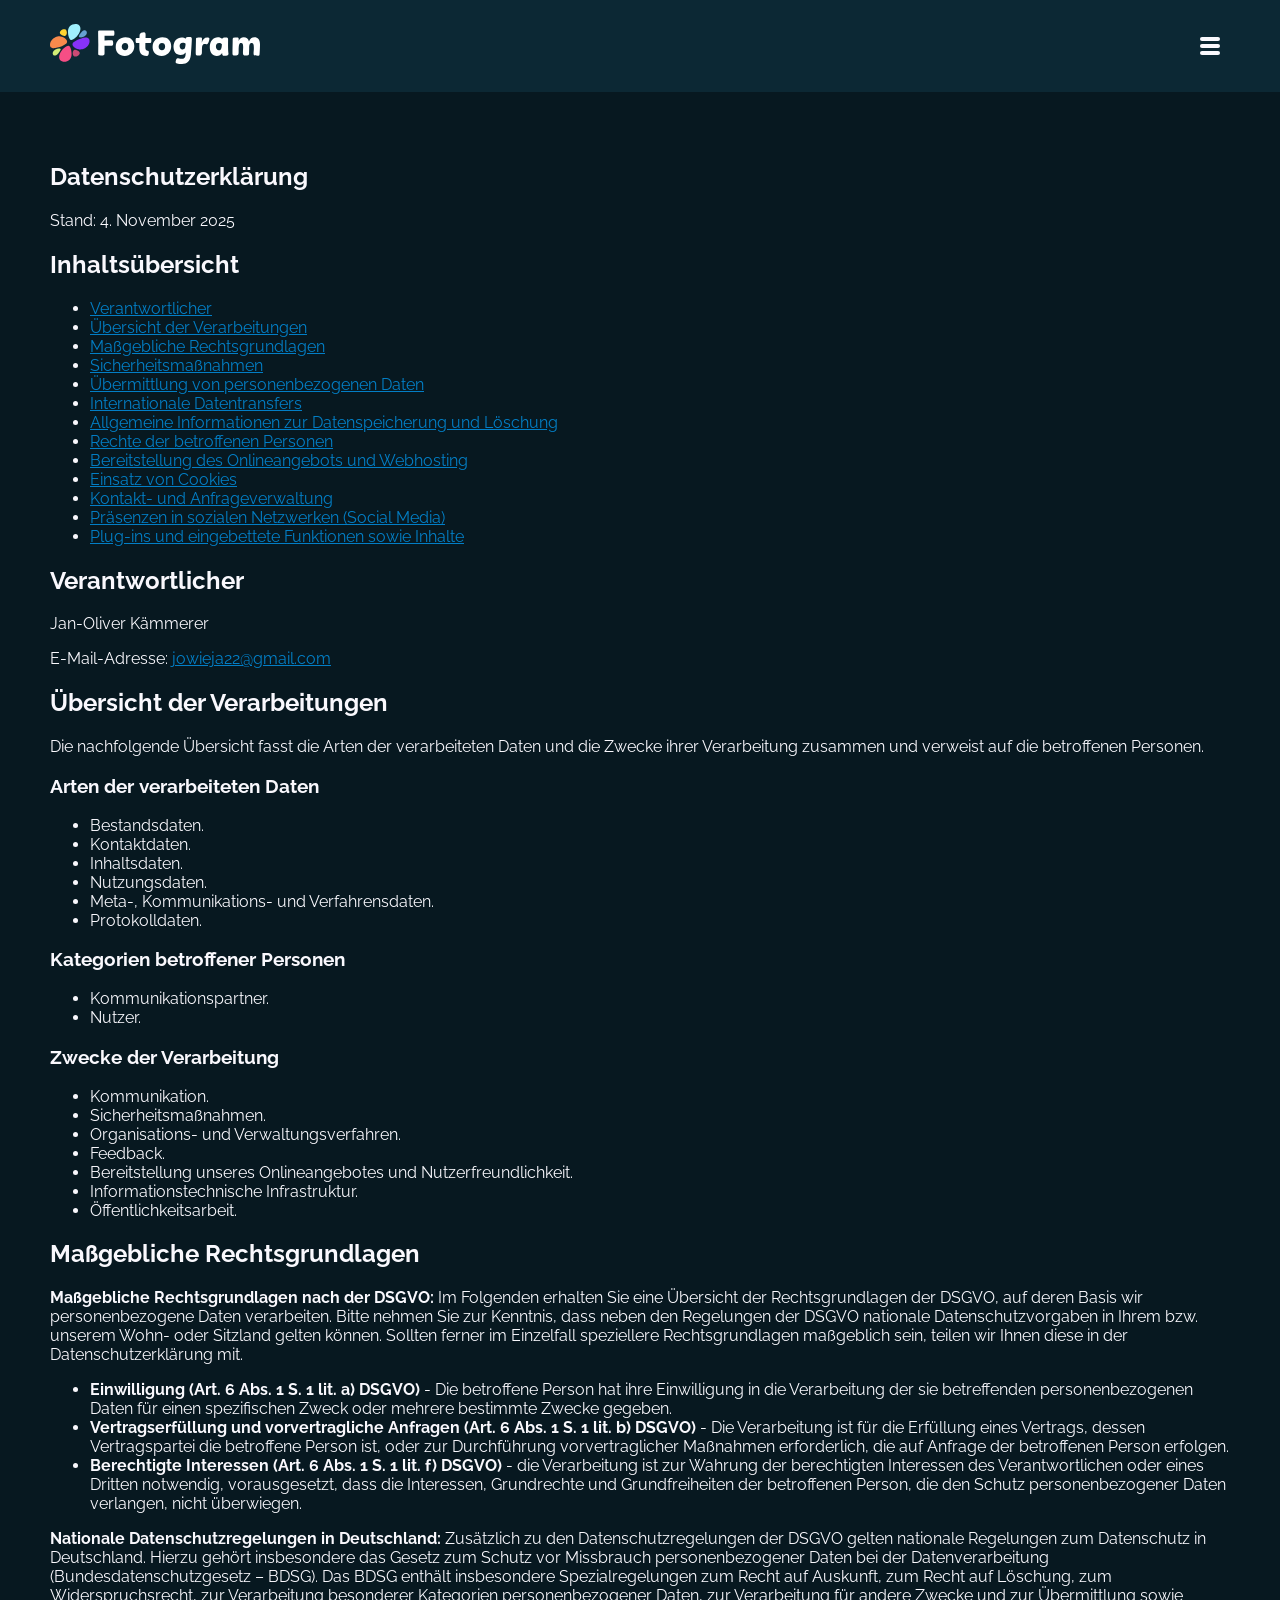
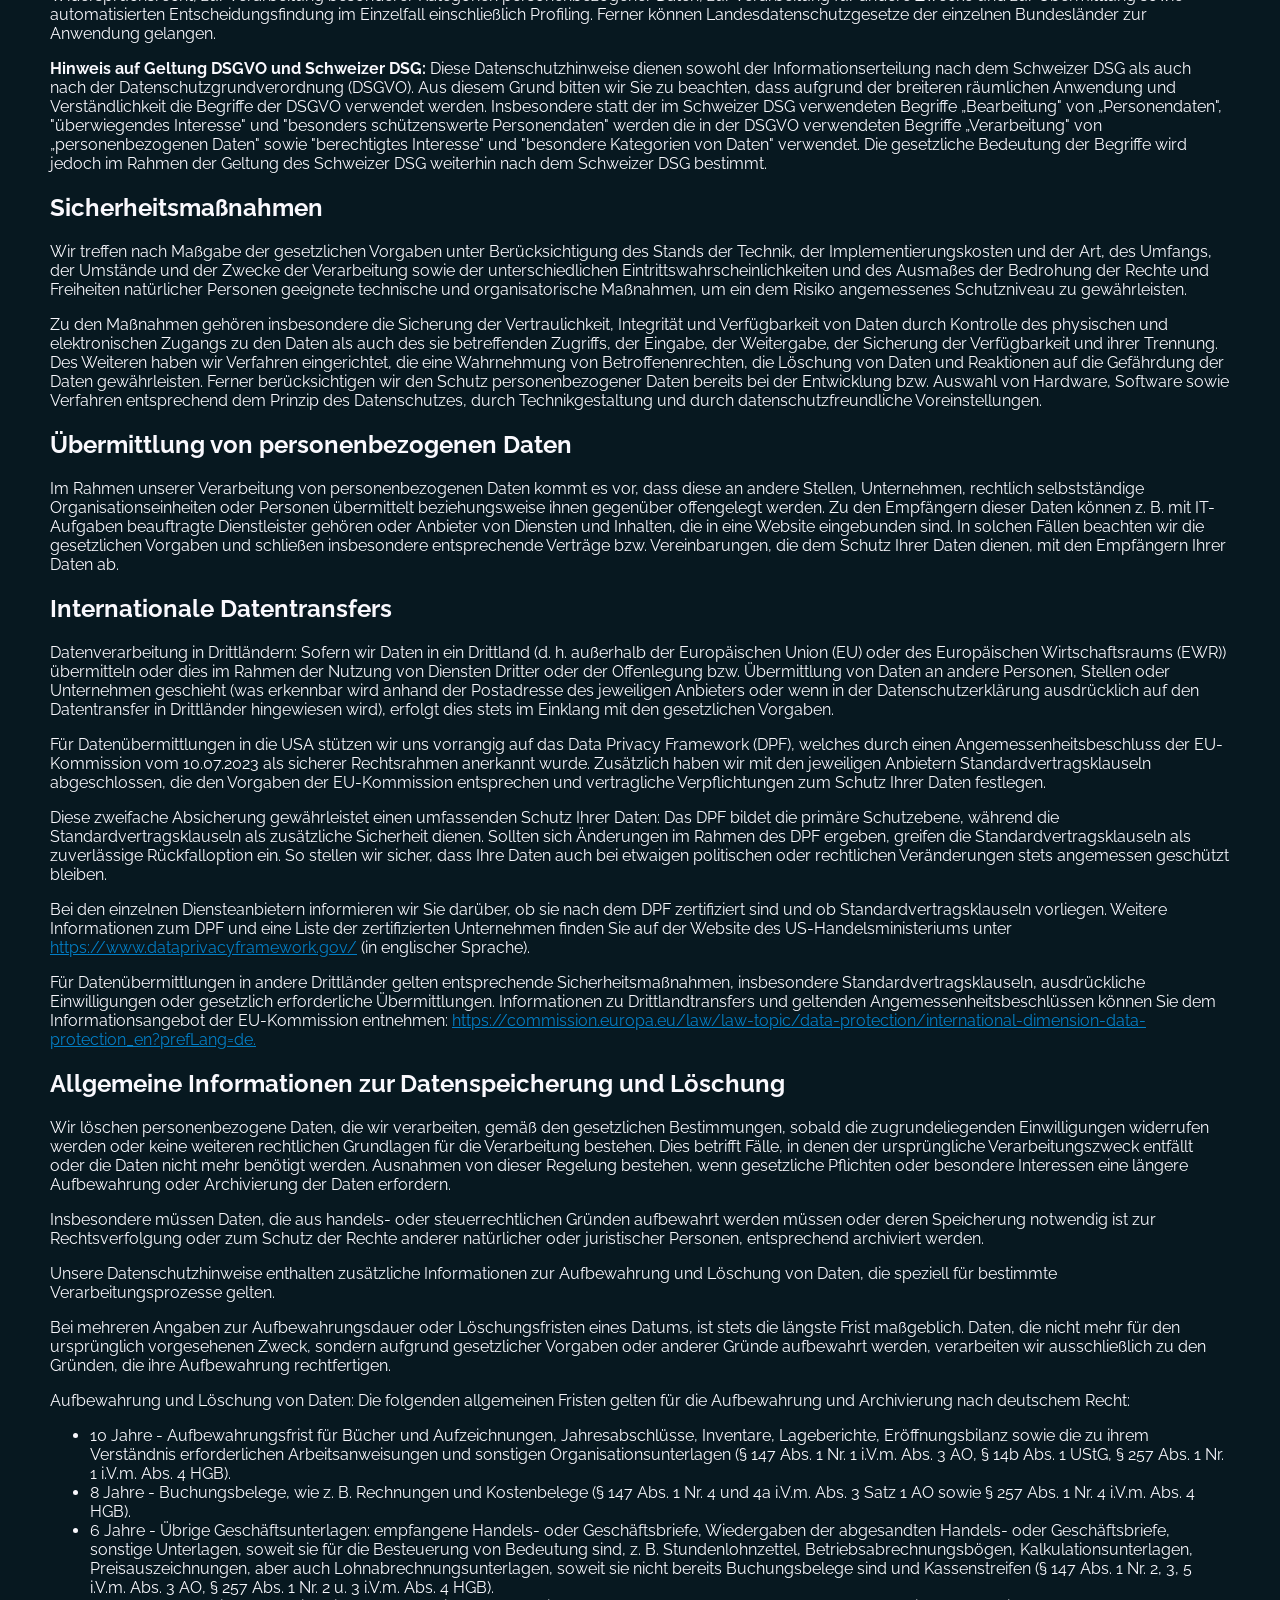
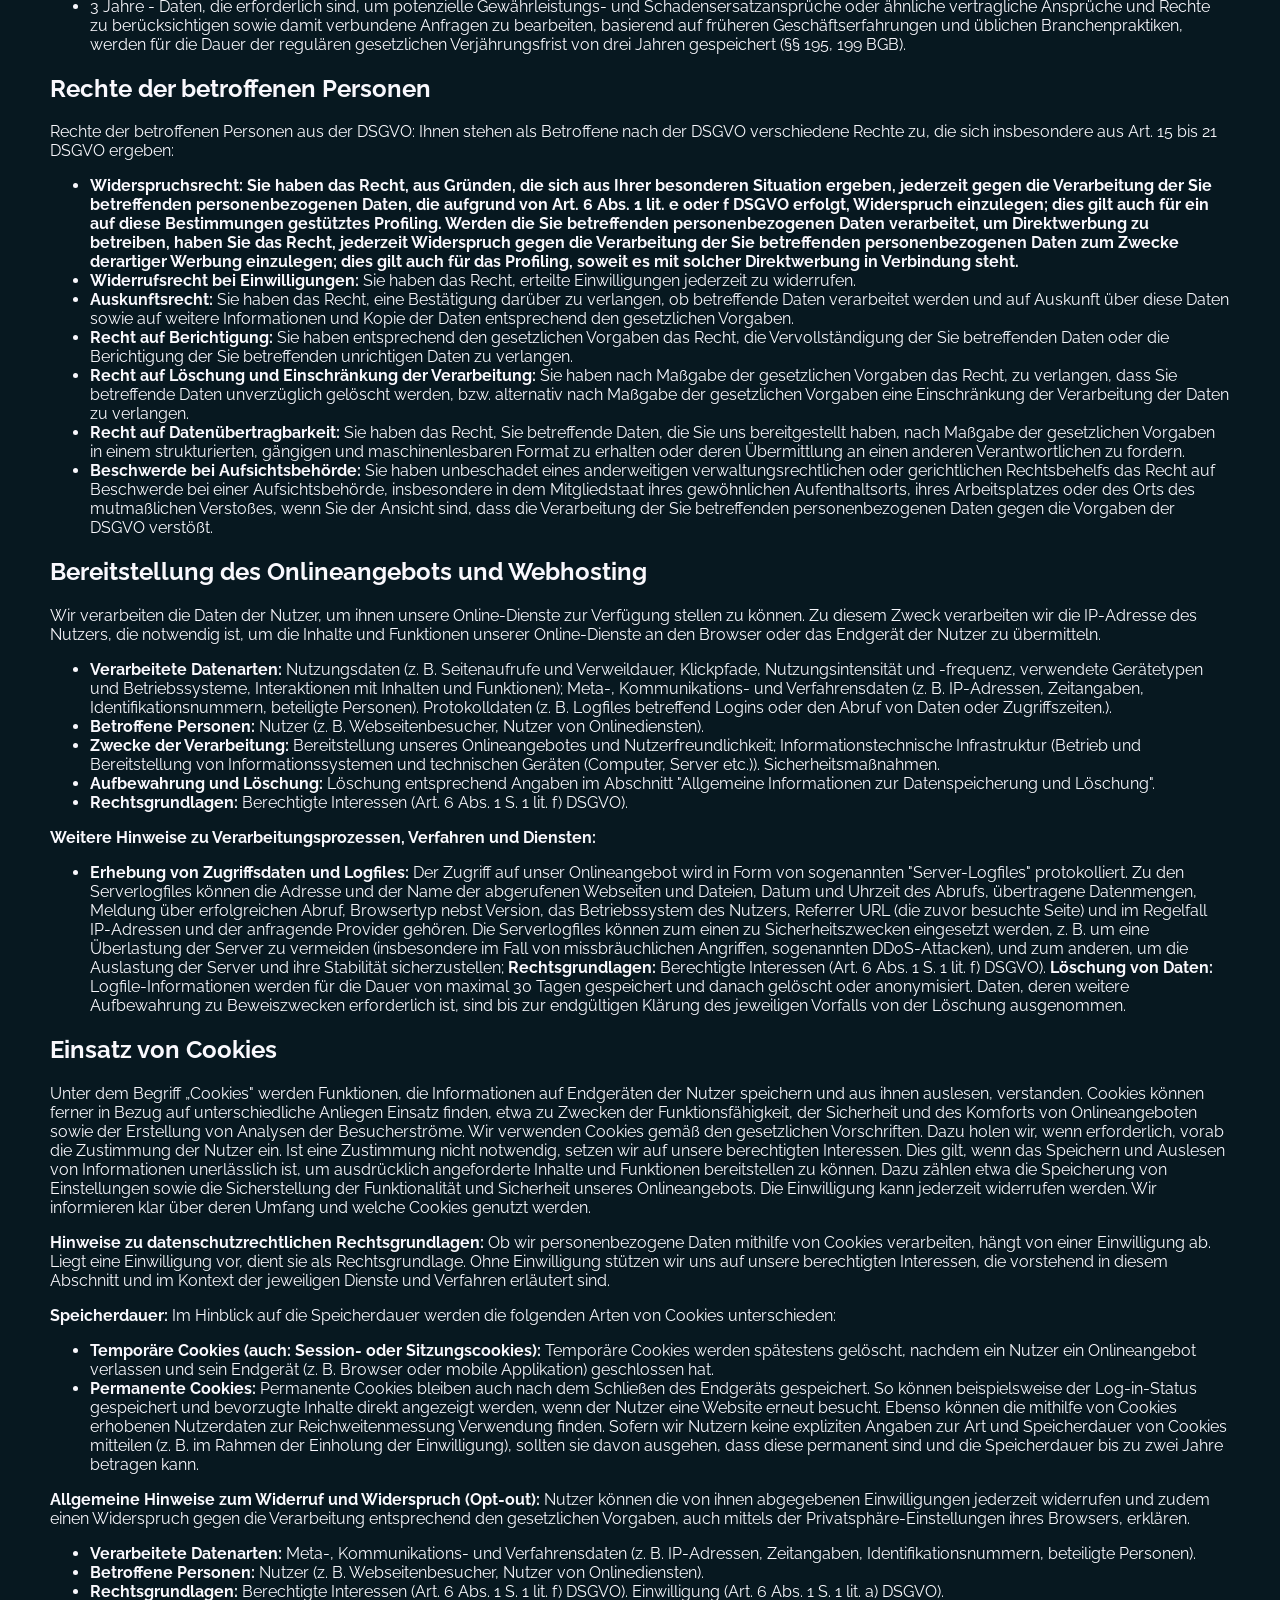
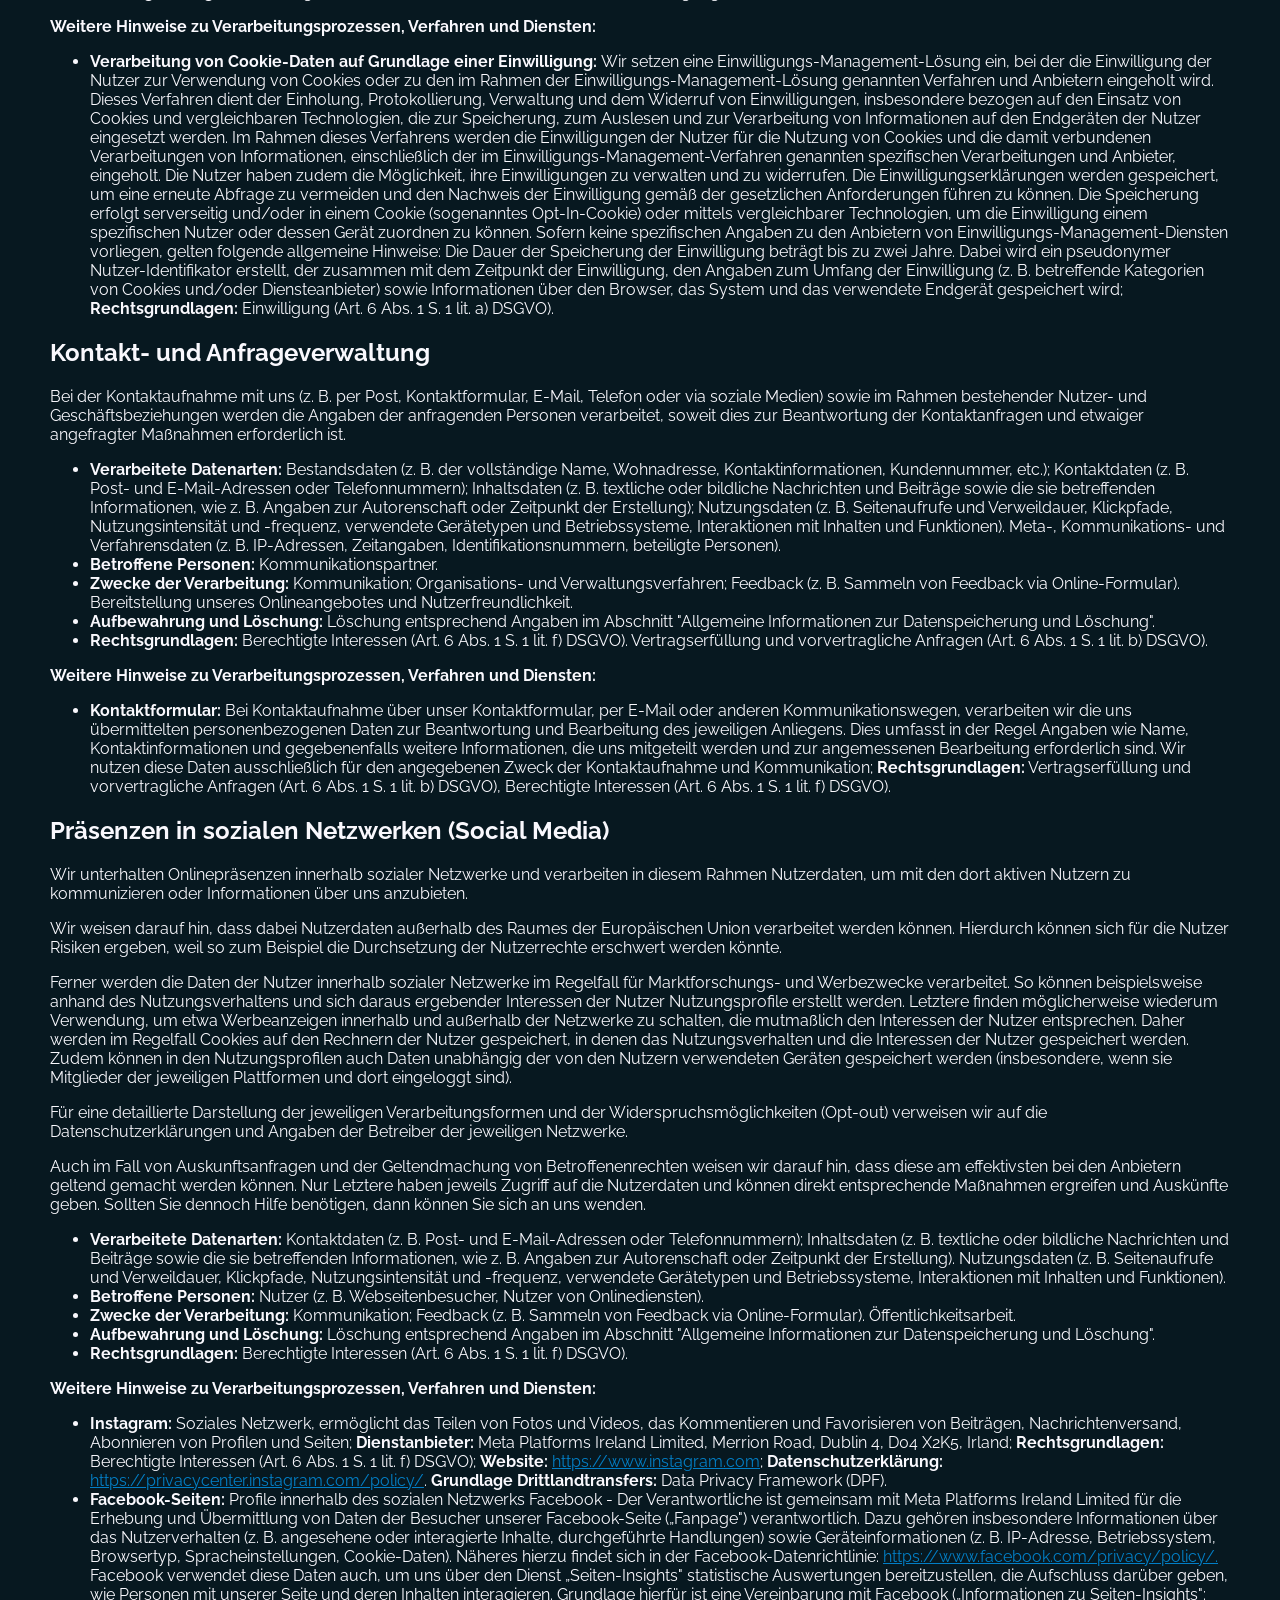
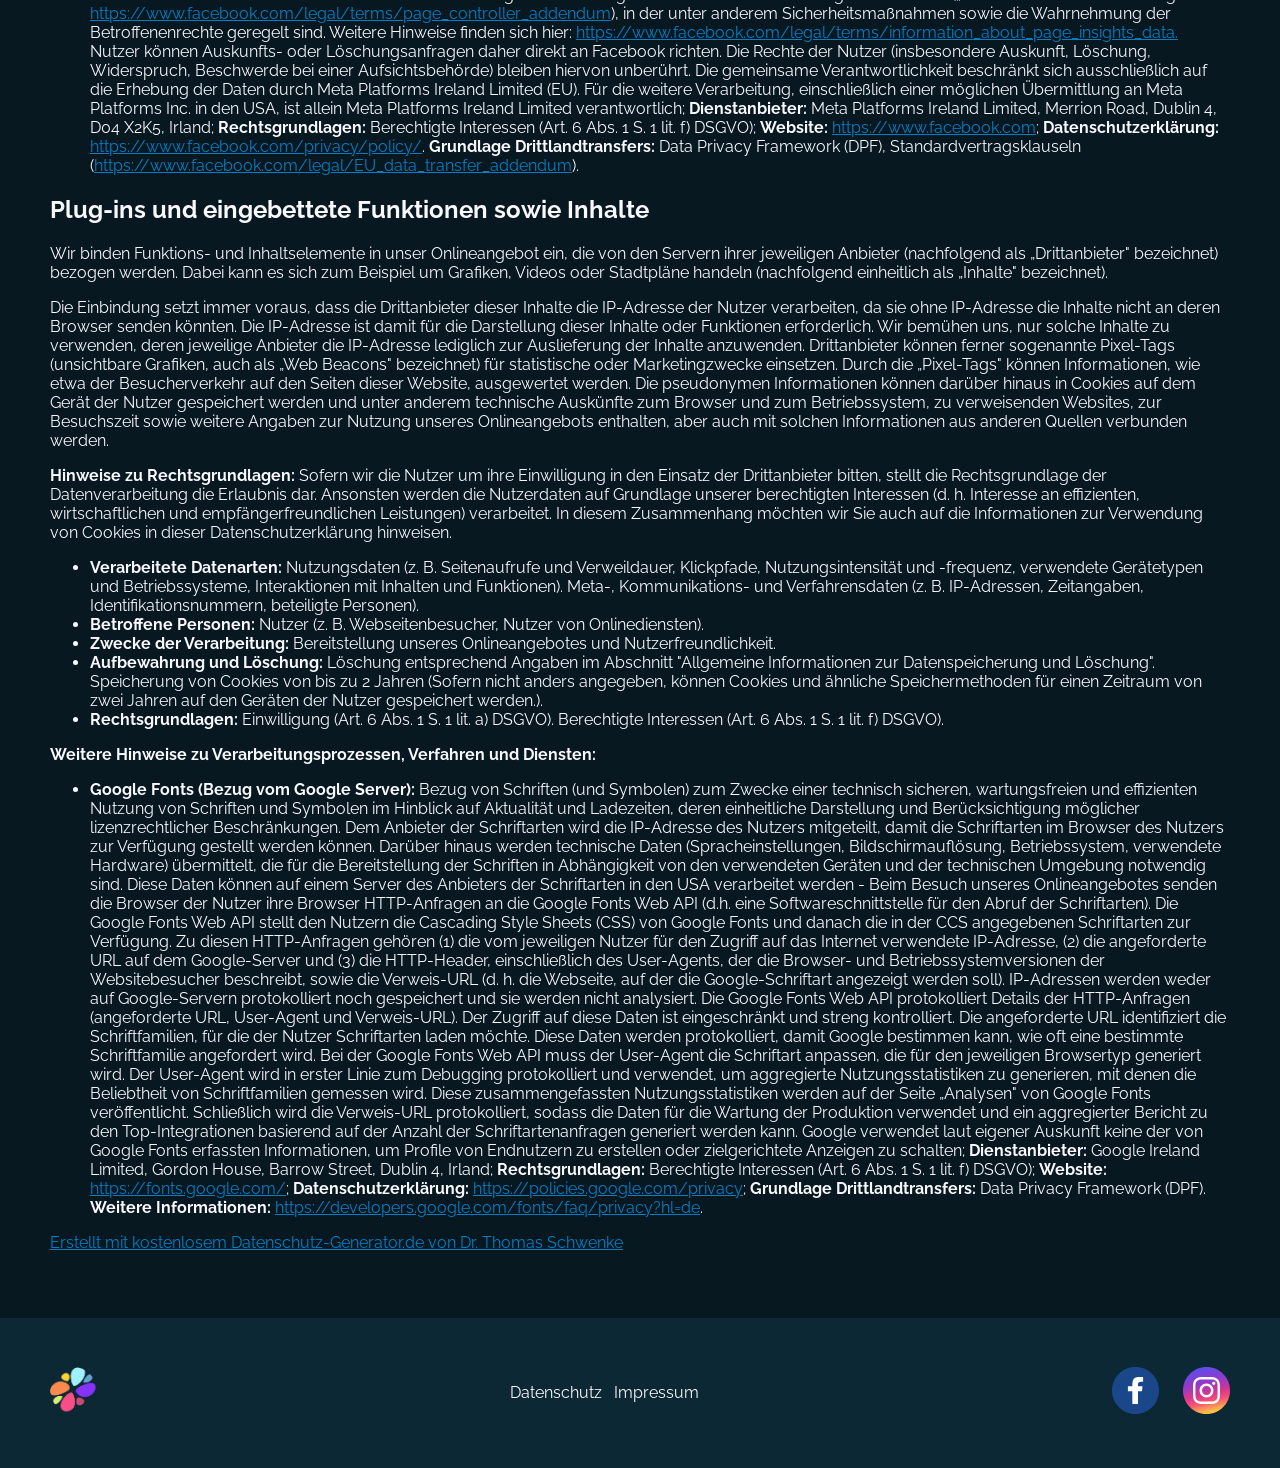
==== commit df1a0f0e: "Bei allen html Dateien die Language auf "de" geändert" ====
--- a/datenschutz.html
+++ b/datenschutz.html
@@ -1,5 +1,5 @@
 <!DOCTYPE html>
-<html lang="en">
+<html lang="de">
 
 <head>
     <meta charset="UTF-8">
@@ -340,6 +340,6 @@
             </div>
     </footer>
 
-    <script src="datenschutz.js"></script>
+    <script src="toggle-menu.js"></script>
 </body>
 </html>
--- a/datenschutz.css
+++ b/datenschutz.css
@@ -1,3 +1,17 @@
+/* ----------------------------------------------------------- */
+/* 1. VARIABLES & FONTS                                       */
+/* ----------------------------------------------------------- */
+:root {
+    --primary-bg: #0c2834;
+    --secondary-bg: #071820;
+    --text-color: #F9F8FD;
+    --accent-color: rgba(2, 140, 220, 0.884);
+    --shadow-color: rgba(0, 0, 0, 0.5);
+    --border-color: rgba(2, 140, 220, 0.447);
+    --arrow-icon-shadow-color: rgba(55, 151, 207, 0.71);
+    --font-main: 'Raleway', sans-serif;
+}
+
 @font-face {
     font-family: 'Raleway';
     src: url('./fonts/Raleway/Raleway-VariableFont_wght.ttf') format('truetype');
@@ -14,6 +28,14 @@
     font-display: swap;
 }
 
+/* ----------------------------------------------------------- */
+/* 2. GLOBAL STYLES                                           */
+/* ----------------------------------------------------------- */
+html, body {
+    max-width: 100%;
+    overflow-x: hidden;
+}
+
 html {
     scroll-behavior: smooth;
 }
@@ -23,16 +45,23 @@
 }
 
 body {
-    font-family: 'Raleway', sans-serif;
+    font-family: var(--font-main);
     min-height: 100vh;
     margin: 0;
     display: flex;
     flex-direction: column;
 }
 
+a {
+    color: var(--accent-color);
+}
+
+/* ----------------------------------------------------------- */
+/* 3. HEADER & NAVIGATION                                     */
+/* ----------------------------------------------------------- */
 header {
     min-height: 80px;
-    background-color: #0c2834;
+    background-color: var(--primary-bg);
     padding: 24px 50px 24px 50px;
     position: sticky;
     top: 0;
@@ -68,7 +97,7 @@
 .bar {
     width: 100%;
     height: 4px;
-    background-color: #F9F8FD;
+    background-color: var(--text-color);
     border-radius: 2px;
     transition: all 0.3s ease-in-out;
 }
@@ -80,12 +109,12 @@
     height: 100vh;
     width: 0;
     max-width: 300px;
-    background-color: #071820;
+    background-color: var(--secondary-bg);
     z-index: 1000;
     overflow-x: hidden;
     transition: width 0.3s ease-in-out;
     padding-top: 80px;
-    box-shadow: -5px 0 15px rgba(0, 0, 0, 0.5);
+    box-shadow: -5px 0 15px var(--shadow-color);
 }
 
 .side-menu.open {
@@ -102,34 +131,35 @@
     padding: 15px 50px;
     text-decoration: none;
     font-size: 1.2em;
-    color: #F9F8FD;
+    color: var(--text-color);
     display: block;
     transition: background-color 0.3s;
 }
 
 .side-menu nav ul li a:hover {
-    background-color: rgba(2, 140, 220, 0.884);
-}
-
-a {
-    color: rgba(2, 140, 220, 0.884);
-}
-
+    background-color: var(--accent-color);
+}
+
+/* ----------------------------------------------------------- */
+/* 4. MAIN CONTENT                                            */
+/* ----------------------------------------------------------- */
 main {
-    background-color: #071820;
-    color: #F9F8FD;
+    background-color: var(--secondary-bg);
+    color: var(--text-color);
     font-size: 16px;
     align-items: center;
-    margin: 0 auto;
+    margin: 0;
+    width: 100%;
     padding: 50px 50px 50px 50px;
     flex: 1;
 }
 
-
-
+/* ----------------------------------------------------------- */
+/* 5. FOOTER                                                  */
+/* ----------------------------------------------------------- */
 footer {
     display: flex;
-    background-color: #0c2834;
+    background-color: var(--primary-bg);
     align-items: center;
     height: 150px;
     width: 100%;
@@ -162,13 +192,13 @@
 
 .data-protection-imprint {
     text-decoration: none;
-    color: white;
+    color: var(--text-color);
     display: flex;
     padding: 6px;
 }
 
 .data-protection-imprint:hover {
-    color: rgba(2, 140, 220, 0.884);
+    color: var(--accent-color);
 }
 
 .footer-socials {
@@ -186,63 +216,53 @@
     transform: rotateY(360deg);
 }
 
+/* ----------------------------------------------------------- */
+/* 6. MEDIA QUERIES                                           */
+/* ----------------------------------------------------------- */
 @media (min-width: 320px) and (max-width: 768px) {
-    html,
-    body {
-        overflow-x: hidden;
+    header, footer, main {
+        padding-left: 16px;
+        padding-right: 16px;
     }
     main {
         padding-top: 0;
-        padding-right: 16px;
-        padding-left: 16px;
         padding-bottom: 50px;
     }
-    .content {
-        height: 165px;
-    }
-    header {
-        padding-left: 16px;
-        padding-right: 16px;
-    }
-    footer {
-        padding-left: 16px;
-        padding-right: 16px;
+    h1 {
+        font-size: 2.0em;
+    }
+    h2 {
+        text-align: center;
+    }
+    h3 {
+        text-align: center;
+    }
+    p {
+        text-align: justify;
+    }
+    ul {
+        padding-left: 8px;
+    }
+    li {
+        text-align: justify;
+    }
+    main p, main a, main li, main h1, main h2, main h3 {
+        overflow-wrap: break-word;
+        word-wrap: break-word;
+        word-break: break-word;
+        hyphens: auto;
+    }
+    .data-protection-imprint {
+        flex-direction: column;
+        align-items: center;
+        font-size: 15px;
+        padding-left: 10px;
     }
     .footer-socials {
         gap: 16px;
     }
-    .data-protection-imprint {
-        font-size: 15px;
-        flex-direction: column;
-        justify-content: center;
-        text-align: center;
-        padding-left: 10px;
-    }
-    .social-img {
+    .footer-socials img {
         height: 40px;
         width: 40px;
     }
-    button {
-        height: 28px;
-        width: 80px;
-    }
-    h2 {
-        text-align: center;
-    }
-    h3 {
-        text-align: center;
-    }
-    p {
-        text-align: justify;
-    }
-    ul {
-        padding-left: 8px;
-    }
-    li {
-        text-align: justify;
-    }
-    main a {
-        overflow-wrap: break-word;
-        word-break: break-all;
-    }
 }
